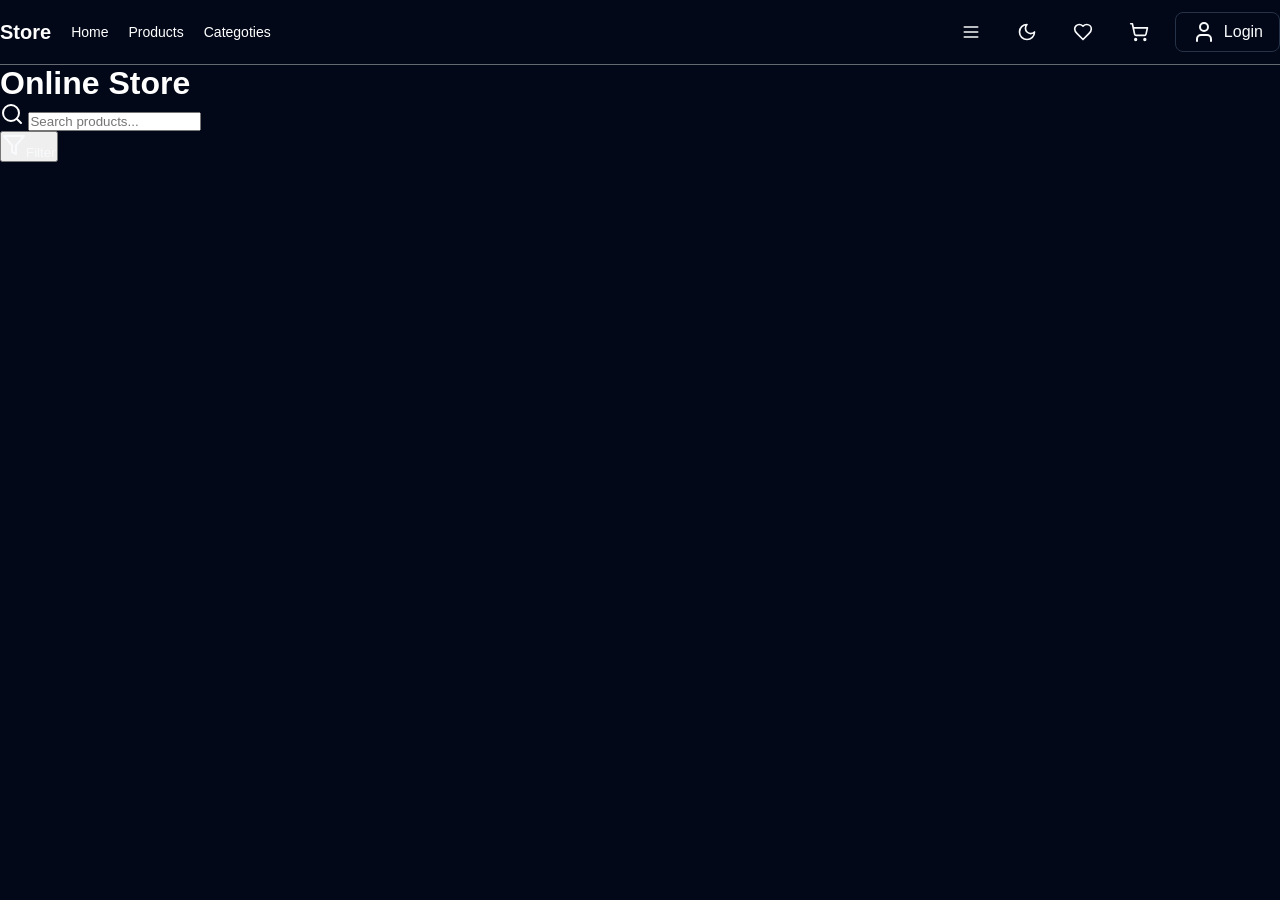
==== index.html @ 924916d7 "first commit" ====
<!DOCTYPE html>
<html lang="en">
<head>
    <meta charset="UTF-8">
    <meta name="viewport" content="width=device-width, initial-scale=1.0">
    <link rel="stylesheet" href="./css/main.css">
    <title>Eccomerce Store</title>
</head>
<body>
    <nav class="navbar container">
        <ul>
            <h2><a href="#">Store</a></h2>
            <li><a href="./html/home.html">Home</a></li>
            <li><a href="./html/products.html">Products</a></li>
            <li><a href="./html/categotys.html">Categoties</a></li>
        </ul>
        <div class="logoes">
            <button class="full_hidden inline-flex items-center justify-center gap-2 whitespace-nowrap rounded-md text-sm font-medium ring-offset-background transition-colors focus-visible:outline-none focus-visible:ring-2 focus-visible:ring-ring focus-visible:ring-offset-2 disabled:pointer-events-none disabled:opacity-50 [&amp;_svg]:pointer-events-none [&amp;_svg]:size-4 [&amp;_svg]:shrink-0 hover:bg-accent hover:text-accent-foreground h-10 w-10 md:hidden" type="button" aria-haspopup="dialog" aria-expanded="false" aria-controls="radix-«R3db»" data-state="closed"><svg xmlns="http://www.w3.org/2000/svg" width="24" height="24" viewBox="0 0 24 24" fill="none" stroke="currentColor" stroke-width="2" stroke-linecap="round" stroke-linejoin="round" class="lucide lucide-menu h-5 w-5"><line x1="4" x2="20" y1="12" y2="12"></line><line x1="4" x2="20" y1="6" y2="6"></line><line x1="4" x2="20" y1="18" y2="18"></line></svg></button>
            <button class=" visible dark inline-flex items-center justify-center gap-2 whitespace-nowrap rounded-md text-sm font-medium ring-offset-background transition-colors focus-visible:outline-none focus-visible:ring-2 focus-visible:ring-ring focus-visible:ring-offset-2 disabled:pointer-events-none disabled:opacity-50 [&amp;_svg]:pointer-events-none [&amp;_svg]:size-4 [&amp;_svg]:shrink-0 hover:bg-accent hover:text-accent-foreground h-10 w-10" type="button" id="radix-«r0»" aria-haspopup="menu" aria-expanded="false" data-state="closed"><svg xmlns="http://www.w3.org/2000/svg" width="24" height="24" viewBox="0 0 24 24" fill="none" stroke="currentColor" stroke-width="2" stroke-linecap="round" stroke-linejoin="round" class="lucide lucide-moon h-[1.2rem] w-[1.2rem]"><path d="M12 3a6 6 0 0 0 9 9 9 9 0 1 1-9-9Z"></path></svg><span class="sr-only"></span></button>
            <button class="  hidden light inline-flex items-center justify-center gap-2 whitespace-nowrap rounded-md text-sm font-medium ring-offset-background transition-colors focus-visible:outline-none focus-visible:ring-2 focus-visible:ring-ring focus-visible:ring-offset-2 disabled:pointer-events-none disabled:opacity-50 [&amp;_svg]:pointer-events-none [&amp;_svg]:size-4 [&amp;_svg]:shrink-0 hover:bg-accent hover:text-accent-foreground h-10 w-10" type="button" id="radix-«r0»" aria-haspopup="menu" aria-expanded="false" data-state="closed"><svg xmlns="http://www.w3.org/2000/svg" width="24" height="24" viewBox="0 0 24 24" fill="none" stroke="currentColor" stroke-width="2" stroke-linecap="round" stroke-linejoin="round" class="lucide lucide-sun h-[1.2rem] w-[1.2rem]"><circle cx="12" cy="12" r="4"></circle><path d="M12 2v2"></path><path d="M12 20v2"></path><path d="m4.93 4.93 1.41 1.41"></path><path d="m17.66 17.66 1.41 1.41"></path><path d="M2 12h2"></path><path d="M20 12h2"></path><path d="m6.34 17.66-1.41 1.41"></path><path d="m19.07 4.93-1.41 1.41"></path></svg></button>
            <button class="inline-flex items-center justify-center gap-2 whitespace-nowrap rounded-md text-sm font-medium ring-offset-background transition-colors focus-visible:outline-none focus-visible:ring-2 focus-visible:ring-ring focus-visible:ring-offset-2 disabled:pointer-events-none disabled:opacity-50 [&amp;_svg]:pointer-events-none [&amp;_svg]:size-4 [&amp;_svg]:shrink-0 hover:bg-accent hover:text-accent-foreground h-10 w-10 relative"><svg xmlns="http://www.w3.org/2000/svg" width="24" height="24" viewBox="0 0 24 24" fill="none" stroke="currentColor" stroke-width="2" stroke-linecap="round" stroke-linejoin="round" class="lucide lucide-heart h-5 w-5"><path d="M19 14c1.49-1.46 3-3.21 3-5.5A5.5 5.5 0 0 0 16.5 3c-1.76 0-3 .5-4.5 2-1.5-1.5-2.74-2-4.5-2A5.5 5.5 0 0 0 2 8.5c0 2.3 1.5 4.05 3 5.5l7 7Z"></path></svg></button>
            <button class="inline-flex items-center justify-center gap-2 whitespace-nowrap rounded-md text-sm font-medium ring-offset-background transition-colors focus-visible:outline-none focus-visible:ring-2 focus-visible:ring-ring focus-visible:ring-offset-2 disabled:pointer-events-none disabled:opacity-50 [&amp;_svg]:pointer-events-none [&amp;_svg]:size-4 [&amp;_svg]:shrink-0 hover:bg-accent hover:text-accent-foreground h-10 w-10 relative"><svg xmlns="http://www.w3.org/2000/svg" width="24" height="24" viewBox="0 0 24 24" fill="none" stroke="currentColor" stroke-width="2" stroke-linecap="round" stroke-linejoin="round" class="lucide lucide-shopping-cart h-5 w-5"><circle cx="8" cy="21" r="1"></circle><circle cx="19" cy="21" r="1"></circle><path d="M2.05 2.05h2l2.66 12.42a2 2 0 0 0 2 1.58h9.78a2 2 0 0 0 1.95-1.57l1.65-7.43H5.12"></path></svg></button>
            <a  class="inline-flex items-center justify-center gap-2 whitespace-nowrap text-sm font-medium ring-offset-background transition-colors focus-visible:outline-none focus-visible:ring-2 focus-visible:ring-ring focus-visible:ring-offset-2 disabled:pointer-events-none disabled:opacity-50 [&amp;_svg]:pointer-events-none [&amp;_svg]:size-4 [&amp;_svg]:shrink-0 border border-input bg-background hover:bg-accent hover:text-accent-foreground h-9 rounded-md px-3" href="./html/login_page.html"><svg xmlns="http://www.w3.org/2000/svg" width="24" height="24" viewBox="0 0 24 24" fill="none" stroke="currentColor" stroke-width="2" stroke-linecap="round" stroke-linejoin="round" class="lucide lucide-user h-4 w-4 mr-2"><path d="M19 21v-2a4 4 0 0 0-4-4H9a4 4 0 0 0-4 4v2"></path><circle cx="12" cy="7" r="4"></circle></svg>Login</a>
        </div>
    </nav>

    <div class="store container">
        <h1>Online Store</h1>
        <div class="search">
            <div class="search_input">
                <svg xmlns="http://www.w3.org/2000/svg" width="24" height="24" viewBox="0 0 24 24" fill="none" stroke="currentColor" stroke-width="2" stroke-linecap="round" stroke-linejoin="round" class="lucide lucide-search absolute left-2.5 top-2.5 h-4 w-4 text-muted-foreground"><circle cx="11" cy="11" r="8"></circle><path d="m21 21-4.3-4.3"></path></svg>
                <input type="search" placeholder="Search products...">
            </div>
            <div class="filter"><button class="inline-flex items-center justify-center gap-2 whitespace-nowrap rounded-md text-sm font-medium ring-offset-background transition-colors focus-visible:outline-none focus-visible:ring-2 focus-visible:ring-ring focus-visible:ring-offset-2 disabled:pointer-events-none disabled:opacity-50 [&amp;_svg]:pointer-events-none [&amp;_svg]:size-4 [&amp;_svg]:shrink-0 border border-input bg-background hover:bg-accent hover:text-accent-foreground h-10 px-4 py-2" type="button" aria-haspopup="dialog" aria-expanded="false" aria-controls="radix-«r2o»" data-state="closed"><svg xmlns="http://www.w3.org/2000/svg" width="24" height="24" viewBox="0 0 24 24" fill="none" stroke="currentColor" stroke-width="2" stroke-linecap="round" stroke-linejoin="round" class="lucide lucide-filter h-4 w-4 mr-2"><polygon points="22 3 2 3 10 12.46 10 19 14 21 14 12.46 22 3"></polygon></svg>Filter</button></div>
        </div>
    </div>
    
    <script type="module" src="js/script.js"></script>
</body>
</html>
---- css/main.css ----
a {
  color: white;
  text-decoration: none;
  font-weight: 500;
  font-size: 16px;
}

li {
  list-style: none;
  font-weight: 500;
  font-size: 16px;
}

* {
  font-family: "Ubuntu", sans-serif;
  margin: 0;
  padding: 0;
  box-sizing: border-box;
}

.container {
  max-width: 1500px;
  margin: 0 auto;
}

body {
  background-color: #020817;
  color: white;
  @import url("https://fonts.googleapis.com/css2?family=Inter:ital,opsz,wght@0,14..32,100..900;1,14..32,100..900&display=swap");
  font-family: "Inter", sans-serif;
}
body nav {
  display: flex;
  position: sticky;
  top: 0;
  z-index: 2;
  justify-content: space-between;
  align-items: center;
  border-bottom: 1px solid rgba(229, 231, 235, 0.431372549);
}
body nav ul {
  display: flex;
  align-items: center;
  gap: 20px;
  margin: 10px 0;
}
body nav ul h2 {
  margin: 0px;
}
body nav ul h2 a {
  font-weight: 700;
  font-size: 1.25rem;
  line-height: 2.75rem;
}
body nav ul li a {
  font-size: 0.875rem;
}
body nav .logoes {
  display: flex;
  align-items: center;
  gap: 16px;
}
body nav .logoes .hidden {
  display: none;
}
body nav .logoes button {
  width: 40px;
  height: 40px;
  display: flex;
  align-items: center;
  justify-content: center;
  background: transparent;
  color: #f8fafc;
  border: 1px solid transparent;
  border-radius: 8px;
  cursor: pointer;
  transition: background-color 0.2s ease;
}
body nav .logoes button:hover {
  background-color: #1e293b;
}
body nav .logoes button svg {
  width: 20px;
  height: 20px;
  stroke: currentColor;
}
body nav .logoes a {
  height: 40px;
  display: flex;
  align-items: center;
  gap: 8px;
  padding: 0 16px;
  color: #f8fafc;
  background: transparent;
  border: 1px solid #253247;
  border-radius: 8px;
  text-decoration: none;
}
body nav .logoes a:hover {
  background-color: #1e293b;
}

/*# sourceMappingURL=main.css.map */
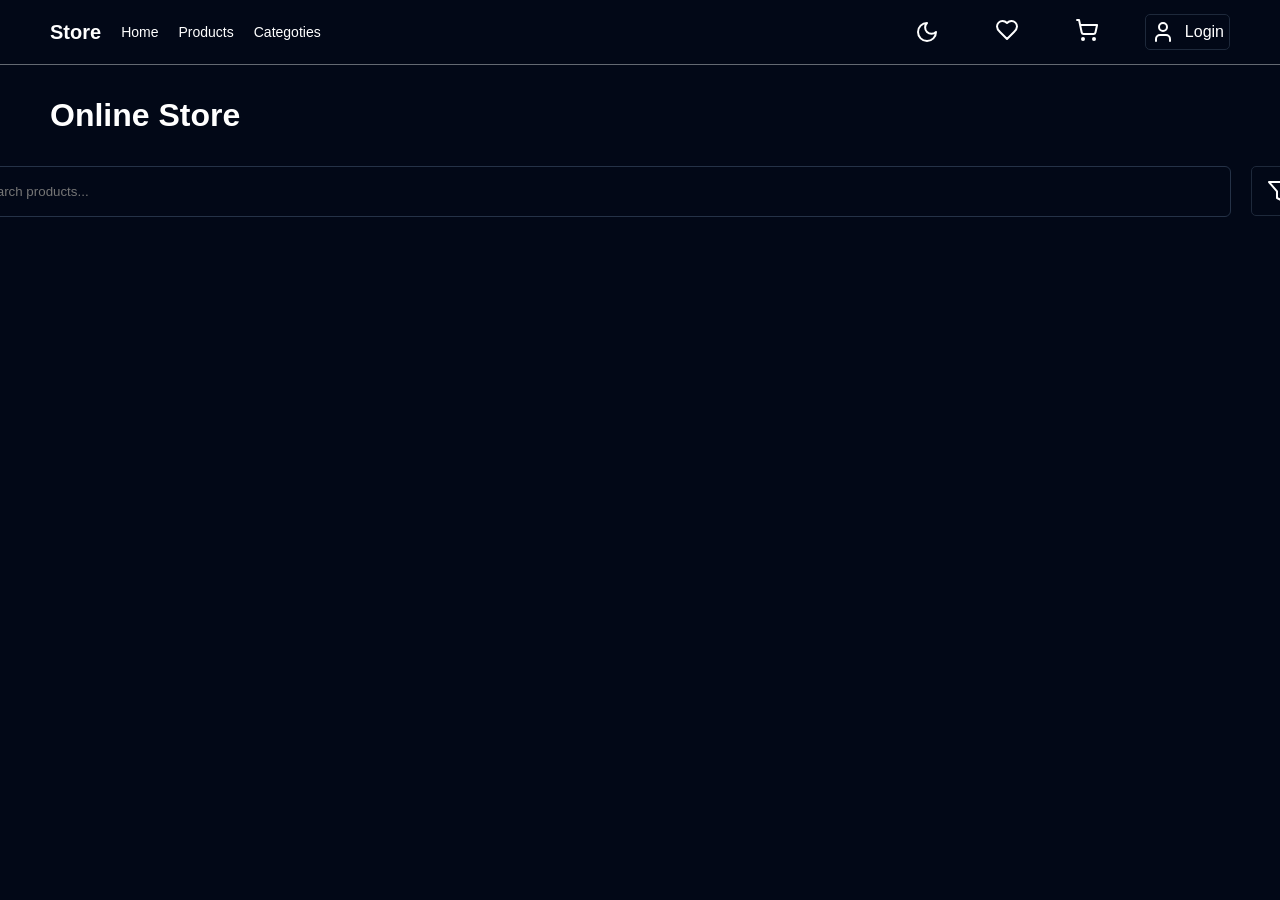
==== commit e999b9d4: "I finished navbar" ====
--- a/index.html
+++ b/index.html
@@ -1,26 +1,82 @@
 <!DOCTYPE html>
 <html lang="en">
+
 <head>
     <meta charset="UTF-8">
     <meta name="viewport" content="width=device-width, initial-scale=1.0">
     <link rel="stylesheet" href="./css/main.css">
     <title>Eccomerce Store</title>
 </head>
+
 <body>
-    <nav class="navbar container">
-        <ul>
-            <h2><a href="#">Store</a></h2>
-            <li><a href="./html/home.html">Home</a></li>
-            <li><a href="./html/products.html">Products</a></li>
-            <li><a href="./html/categotys.html">Categoties</a></li>
-        </ul>
-        <div class="logoes">
-            <button class="full_hidden inline-flex items-center justify-center gap-2 whitespace-nowrap rounded-md text-sm font-medium ring-offset-background transition-colors focus-visible:outline-none focus-visible:ring-2 focus-visible:ring-ring focus-visible:ring-offset-2 disabled:pointer-events-none disabled:opacity-50 [&amp;_svg]:pointer-events-none [&amp;_svg]:size-4 [&amp;_svg]:shrink-0 hover:bg-accent hover:text-accent-foreground h-10 w-10 md:hidden" type="button" aria-haspopup="dialog" aria-expanded="false" aria-controls="radix-«R3db»" data-state="closed"><svg xmlns="http://www.w3.org/2000/svg" width="24" height="24" viewBox="0 0 24 24" fill="none" stroke="currentColor" stroke-width="2" stroke-linecap="round" stroke-linejoin="round" class="lucide lucide-menu h-5 w-5"><line x1="4" x2="20" y1="12" y2="12"></line><line x1="4" x2="20" y1="6" y2="6"></line><line x1="4" x2="20" y1="18" y2="18"></line></svg></button>
-            <button class=" visible dark inline-flex items-center justify-center gap-2 whitespace-nowrap rounded-md text-sm font-medium ring-offset-background transition-colors focus-visible:outline-none focus-visible:ring-2 focus-visible:ring-ring focus-visible:ring-offset-2 disabled:pointer-events-none disabled:opacity-50 [&amp;_svg]:pointer-events-none [&amp;_svg]:size-4 [&amp;_svg]:shrink-0 hover:bg-accent hover:text-accent-foreground h-10 w-10" type="button" id="radix-«r0»" aria-haspopup="menu" aria-expanded="false" data-state="closed"><svg xmlns="http://www.w3.org/2000/svg" width="24" height="24" viewBox="0 0 24 24" fill="none" stroke="currentColor" stroke-width="2" stroke-linecap="round" stroke-linejoin="round" class="lucide lucide-moon h-[1.2rem] w-[1.2rem]"><path d="M12 3a6 6 0 0 0 9 9 9 9 0 1 1-9-9Z"></path></svg><span class="sr-only"></span></button>
-            <button class="  hidden light inline-flex items-center justify-center gap-2 whitespace-nowrap rounded-md text-sm font-medium ring-offset-background transition-colors focus-visible:outline-none focus-visible:ring-2 focus-visible:ring-ring focus-visible:ring-offset-2 disabled:pointer-events-none disabled:opacity-50 [&amp;_svg]:pointer-events-none [&amp;_svg]:size-4 [&amp;_svg]:shrink-0 hover:bg-accent hover:text-accent-foreground h-10 w-10" type="button" id="radix-«r0»" aria-haspopup="menu" aria-expanded="false" data-state="closed"><svg xmlns="http://www.w3.org/2000/svg" width="24" height="24" viewBox="0 0 24 24" fill="none" stroke="currentColor" stroke-width="2" stroke-linecap="round" stroke-linejoin="round" class="lucide lucide-sun h-[1.2rem] w-[1.2rem]"><circle cx="12" cy="12" r="4"></circle><path d="M12 2v2"></path><path d="M12 20v2"></path><path d="m4.93 4.93 1.41 1.41"></path><path d="m17.66 17.66 1.41 1.41"></path><path d="M2 12h2"></path><path d="M20 12h2"></path><path d="m6.34 17.66-1.41 1.41"></path><path d="m19.07 4.93-1.41 1.41"></path></svg></button>
-            <button class="inline-flex items-center justify-center gap-2 whitespace-nowrap rounded-md text-sm font-medium ring-offset-background transition-colors focus-visible:outline-none focus-visible:ring-2 focus-visible:ring-ring focus-visible:ring-offset-2 disabled:pointer-events-none disabled:opacity-50 [&amp;_svg]:pointer-events-none [&amp;_svg]:size-4 [&amp;_svg]:shrink-0 hover:bg-accent hover:text-accent-foreground h-10 w-10 relative"><svg xmlns="http://www.w3.org/2000/svg" width="24" height="24" viewBox="0 0 24 24" fill="none" stroke="currentColor" stroke-width="2" stroke-linecap="round" stroke-linejoin="round" class="lucide lucide-heart h-5 w-5"><path d="M19 14c1.49-1.46 3-3.21 3-5.5A5.5 5.5 0 0 0 16.5 3c-1.76 0-3 .5-4.5 2-1.5-1.5-2.74-2-4.5-2A5.5 5.5 0 0 0 2 8.5c0 2.3 1.5 4.05 3 5.5l7 7Z"></path></svg></button>
-            <button class="inline-flex items-center justify-center gap-2 whitespace-nowrap rounded-md text-sm font-medium ring-offset-background transition-colors focus-visible:outline-none focus-visible:ring-2 focus-visible:ring-ring focus-visible:ring-offset-2 disabled:pointer-events-none disabled:opacity-50 [&amp;_svg]:pointer-events-none [&amp;_svg]:size-4 [&amp;_svg]:shrink-0 hover:bg-accent hover:text-accent-foreground h-10 w-10 relative"><svg xmlns="http://www.w3.org/2000/svg" width="24" height="24" viewBox="0 0 24 24" fill="none" stroke="currentColor" stroke-width="2" stroke-linecap="round" stroke-linejoin="round" class="lucide lucide-shopping-cart h-5 w-5"><circle cx="8" cy="21" r="1"></circle><circle cx="19" cy="21" r="1"></circle><path d="M2.05 2.05h2l2.66 12.42a2 2 0 0 0 2 1.58h9.78a2 2 0 0 0 1.95-1.57l1.65-7.43H5.12"></path></svg></button>
-            <a  class="inline-flex items-center justify-center gap-2 whitespace-nowrap text-sm font-medium ring-offset-background transition-colors focus-visible:outline-none focus-visible:ring-2 focus-visible:ring-ring focus-visible:ring-offset-2 disabled:pointer-events-none disabled:opacity-50 [&amp;_svg]:pointer-events-none [&amp;_svg]:size-4 [&amp;_svg]:shrink-0 border border-input bg-background hover:bg-accent hover:text-accent-foreground h-9 rounded-md px-3" href="./html/login_page.html"><svg xmlns="http://www.w3.org/2000/svg" width="24" height="24" viewBox="0 0 24 24" fill="none" stroke="currentColor" stroke-width="2" stroke-linecap="round" stroke-linejoin="round" class="lucide lucide-user h-4 w-4 mr-2"><path d="M19 21v-2a4 4 0 0 0-4-4H9a4 4 0 0 0-4 4v2"></path><circle cx="12" cy="7" r="4"></circle></svg>Login</a>
+    <nav class="navbar ">
+        <div class="container">
+            <ul>
+                <h2><a href="#">Store</a></h2>
+                <li><a href="./html/home.html">Home</a></li>
+                <li><a href="./html/products.html">Products</a></li>
+                <li><a href="./html/categotys.html">Categoties</a></li>
+            </ul>
+            <div class="logoes">    
+                <div class="menu background">
+                    <svg xmlns="http://www.w3.org/2000/svg" width="24" height="24" viewBox="0 0 24 24" fill="none"
+                    stroke="currentColor" stroke-width="2" stroke-linecap="round" stroke-linejoin="round"
+                    class="same  full_hidden lucide lucide-menu h-5 w-5">
+                    <line x1="4" x2="20" y1="12" y2="12"></line>
+                    <line x1="4" x2="20" y1="6" y2="6"></line>
+                    <line x1="4" x2="20" y1="18" y2="18"></line>
+                </svg>
+                </div>
+                <div class="moon visible background">
+                    <svg xmlns="http://www.w3.org/2000/svg" width="24" height="24" viewBox="0 0 24 24" fill="none"
+                    stroke="currentColor" stroke-width="2" stroke-linecap="round" stroke-linejoin="round"
+                    class="same visible dark lucide lucide-moon h-[1.2rem] w-[1.2rem]">
+                    <path d="M12 3a6 6 0 0 0 9 9 9 9 0 1 1-9-9Z"></path>
+                </svg>
+                </div>
+                <div class="heart light  background">
+                    <svg xmlns="http://www.w3.org/2000/svg" width="24" height="24" viewBox="0 0 24 24" fill="none"
+                    stroke="currentColor" stroke-width="2" stroke-linecap="round" stroke-linejoin="round"
+                    class="same   lucide lucide-sun h-[1.2rem] w-[1.2rem]">
+                    <circle cx="12" cy="12" r="4"></circle>
+                    <path d="M12 2v2"></path>
+                    <path d="M12 20v2"></path>
+                    <path d="m4.93 4.93 1.41 1.41"></path>
+                    <path d="m17.66 17.66 1.41 1.41"></path>
+                    <path d="M2 12h2"></path>
+                    <path d="M20 12h2"></path>
+                    <path d="m6.34 17.66-1.41 1.41"></path>
+                    <path d="m19.07 4.93-1.41 1.41"></path>
+                </svg>
+                </div>
+               <div class="cart background"> 
+                    <svg xmlns="http://www.w3.org/2000/svg" width="24" height="24" viewBox="0 0 24 24" fill="none"
+                    stroke="currentColor" stroke-width="2" stroke-linecap="round" stroke-linejoin="round"
+                    class="same lucide lucide-heart h-5 w-5">
+                    <path
+                        d="M19 14c1.49-1.46 3-3.21 3-5.5A5.5 5.5 0 0 0 16.5 3c-1.76 0-3 .5-4.5 2-1.5-1.5-2.74-2-4.5-2A5.5 5.5 0 0 0 2 8.5c0 2.3 1.5 4.05 3 5.5l7 7Z">
+                    </path>
+                </svg>
+                </div> 
+               <div class="banch background">
+                 <svg xmlns="http://www.w3.org/2000/svg" width="24" height="24" viewBox="0 0 24 24" fill="none"
+                    stroke="currentColor" stroke-width="2" stroke-linecap="round" stroke-linejoin="round"
+                    class="same lucide lucide-shopping-cart h-5 w-5">
+                    <circle cx="8" cy="21" r="1"></circle>
+                    <circle cx="19" cy="21" r="1"></circle>
+                    <path d="M2.05 2.05h2l2.66 12.42a2 2 0 0 0 2 1.58h9.78a2 2 0 0 0 1.95-1.57l1.65-7.43H5.12"></path>
+                </svg>
+               </div>
+                <div class="login background ">
+                    <svg xmlns="http://www.w3.org/2000/svg" width="24" height="24" viewBox="0 0 24 24" fill="none"
+                        stroke="currentColor" stroke-width="2" stroke-linecap="round" stroke-linejoin="round"
+                        class="lucide lucide-user h-4 w-4 mr-2">
+                        <path d="M19 21v-2a4 4 0 0 0-4-4H9a4 4 0 0 0-4 4v2"></path>
+                        <circle cx="12" cy="7" r="4"></circle>
+                    </svg>
+                    <span>Login</span>
+                </div>
+            </div>
         </div>
     </nav>
 
@@ -28,13 +84,26 @@
         <h1>Online Store</h1>
         <div class="search">
             <div class="search_input">
-                <svg xmlns="http://www.w3.org/2000/svg" width="24" height="24" viewBox="0 0 24 24" fill="none" stroke="currentColor" stroke-width="2" stroke-linecap="round" stroke-linejoin="round" class="lucide lucide-search absolute left-2.5 top-2.5 h-4 w-4 text-muted-foreground"><circle cx="11" cy="11" r="8"></circle><path d="m21 21-4.3-4.3"></path></svg>
+                <svg xmlns="http://www.w3.org/2000/svg" width="24" height="24" viewBox="0 0 24 24" fill="none"
+                    stroke="currentColor" stroke-width="2" stroke-linecap="round" stroke-linejoin="round"
+                    class="lucide lucide-search absolute left-2.5 top-2.5 h-4 w-4 text-muted-foreground">
+                    <circle cx="11" cy="11" r="8"></circle>
+                    <path d="m21 21-4.3-4.3"></path>
+                </svg>
                 <input type="search" placeholder="Search products...">
             </div>
-            <div class="filter"><button class="inline-flex items-center justify-center gap-2 whitespace-nowrap rounded-md text-sm font-medium ring-offset-background transition-colors focus-visible:outline-none focus-visible:ring-2 focus-visible:ring-ring focus-visible:ring-offset-2 disabled:pointer-events-none disabled:opacity-50 [&amp;_svg]:pointer-events-none [&amp;_svg]:size-4 [&amp;_svg]:shrink-0 border border-input bg-background hover:bg-accent hover:text-accent-foreground h-10 px-4 py-2" type="button" aria-haspopup="dialog" aria-expanded="false" aria-controls="radix-«r2o»" data-state="closed"><svg xmlns="http://www.w3.org/2000/svg" width="24" height="24" viewBox="0 0 24 24" fill="none" stroke="currentColor" stroke-width="2" stroke-linecap="round" stroke-linejoin="round" class="lucide lucide-filter h-4 w-4 mr-2"><polygon points="22 3 2 3 10 12.46 10 19 14 21 14 12.46 22 3"></polygon></svg>Filter</button></div>
+            <div class="filter">
+                <button ><svg xmlns="http://www.w3.org/2000/svg" width="24" height="24"
+                        viewBox="0 0 24 24" fill="none" stroke="currentColor" stroke-width="2" stroke-linecap="round"
+                        stroke-linejoin="round" class="lucide lucide-filter h-4 w-4 mr-2">
+                        <polygon points="22 3 2 3 10 12.46 10 19 14 21 14 12.46 22 3"></polygon>
+                    </svg>Filter
+                </button>
+            </div>
         </div>
     </div>
-    
+
     <script type="module" src="js/script.js"></script>
 </body>
+
 </html>
--- a/css/main.css
+++ b/css/main.css
@@ -3,6 +3,10 @@
   text-decoration: none;
   font-weight: 500;
   font-size: 16px;
+}
+
+button {
+  cursor: pointer;
 }
 
 li {
@@ -30,40 +34,85 @@
   font-family: "Inter", sans-serif;
 }
 body nav {
+  border-bottom: 1px solid rgba(229, 231, 235, 0.431372549);
+}
+body nav .container {
   display: flex;
   position: sticky;
   top: 0;
   z-index: 2;
   justify-content: space-between;
   align-items: center;
-  border-bottom: 1px solid rgba(229, 231, 235, 0.431372549);
+  padding: 0 50px;
 }
-body nav ul {
+@media (max-width: 800px) {
+  body nav .container ul,
+  body nav .container .logoes {
+    padding: 0 10px;
+  }
+  body nav .container ul li,
+  body nav .container ul .same,
+  body nav .container .logoes li,
+  body nav .container .logoes .same {
+    display: none;
+  }
+  body nav .container ul .full_hidden,
+  body nav .container .logoes .full_hidden {
+    display: block;
+  }
+}
+body nav .container ul {
   display: flex;
   align-items: center;
   gap: 20px;
   margin: 10px 0;
 }
-body nav ul h2 {
+body nav .container ul h2 {
   margin: 0px;
 }
-body nav ul h2 a {
+body nav .container ul h2 a {
   font-weight: 700;
   font-size: 1.25rem;
   line-height: 2.75rem;
 }
-body nav ul li a {
+body nav .container ul li a {
   font-size: 0.875rem;
 }
-body nav .logoes {
+body nav .container ul li a:hover {
+  text-decoration: solid;
+}
+body nav .container .logoes {
   display: flex;
   align-items: center;
-  gap: 16px;
+  gap: 36px;
 }
-body nav .logoes .hidden {
+body nav .container .logoes .menu {
   display: none;
 }
-body nav .logoes button {
+body nav .container .logoes div {
+  cursor: pointer;
+  padding: 10px;
+  border-radius: 5px;
+}
+body nav .container .logoes svg,
+body nav .container .logoes .login {
+  cursor: pointer;
+}
+body nav .container .logoes .moon:hover, body nav .container .logoes .heart:hover, body nav .container .logoes .cart:hover, body nav .container .logoes .banch:hover, body nav .container .logoes .login:hover {
+  background-color: #1e293b;
+}
+body nav .container .logoes .login {
+  display: flex;
+  align-items: center;
+  gap: 10px;
+  border: 1px solid #1E293B;
+  border-radius: 5px;
+  padding: 5px;
+}
+body nav .container .logoes .login:hover {
+  background-color: #1E293B;
+}
+body nav .container .logoes button {
   width: 40px;
   height: 40px;
   display: flex;
@@ -76,15 +125,18 @@
   cursor: pointer;
   transition: background-color 0.2s ease;
 }
-body nav .logoes button:hover {
-  background-color: #1e293b;
+body nav .container .logoes button:hover {
+  text-decoration: solid;
 }
-body nav .logoes button svg {
+body nav .container .logoes button svg {
   width: 20px;
   height: 20px;
   stroke: currentColor;
 }
-body nav .logoes a {
+body nav .container .logoes button svg:hover {
+  border-bottom: 10px solid white;
+}
+body nav .container .logoes a {
   height: 40px;
   display: flex;
   align-items: center;
@@ -96,7 +148,48 @@
   border-radius: 8px;
   text-decoration: none;
 }
-body nav .logoes a:hover {
+body .store {
+  padding: 2rem 0;
+}
+body .store h1 {
+  padding: 0 50px;
+  font-size: 2rem;
+  margin-bottom: 32px;
+}
+body .store .search {
+  display: flex;
+  justify-content: center;
+  gap: 20px;
+}
+body .store .search .search_input {
+  display: flex;
+  align-items: center;
+  border-radius: 6px;
+  border: 1px solid #253247;
+  padding: 7px 12px;
+}
+body .store .search .search_input input {
+  width: 1250px;
+  padding: 10px 12px;
+  border: none;
+  outline: none;
+  display: flex;
+  background-color: transparent;
+  color: white;
+}
+body .store .search .filter button {
+  padding: 12px 15px;
+  border: 1px solid #1e293b;
+  border-radius: 5px;
+  background-color: transparent;
+  color: white;
+  display: flex;
+  align-items: center;
+  gap: 10px;
+  font-weight: 500;
+  font-size: 14px;
+}
+body .store .search .filter button:hover {
   background-color: #1e293b;
 }
 
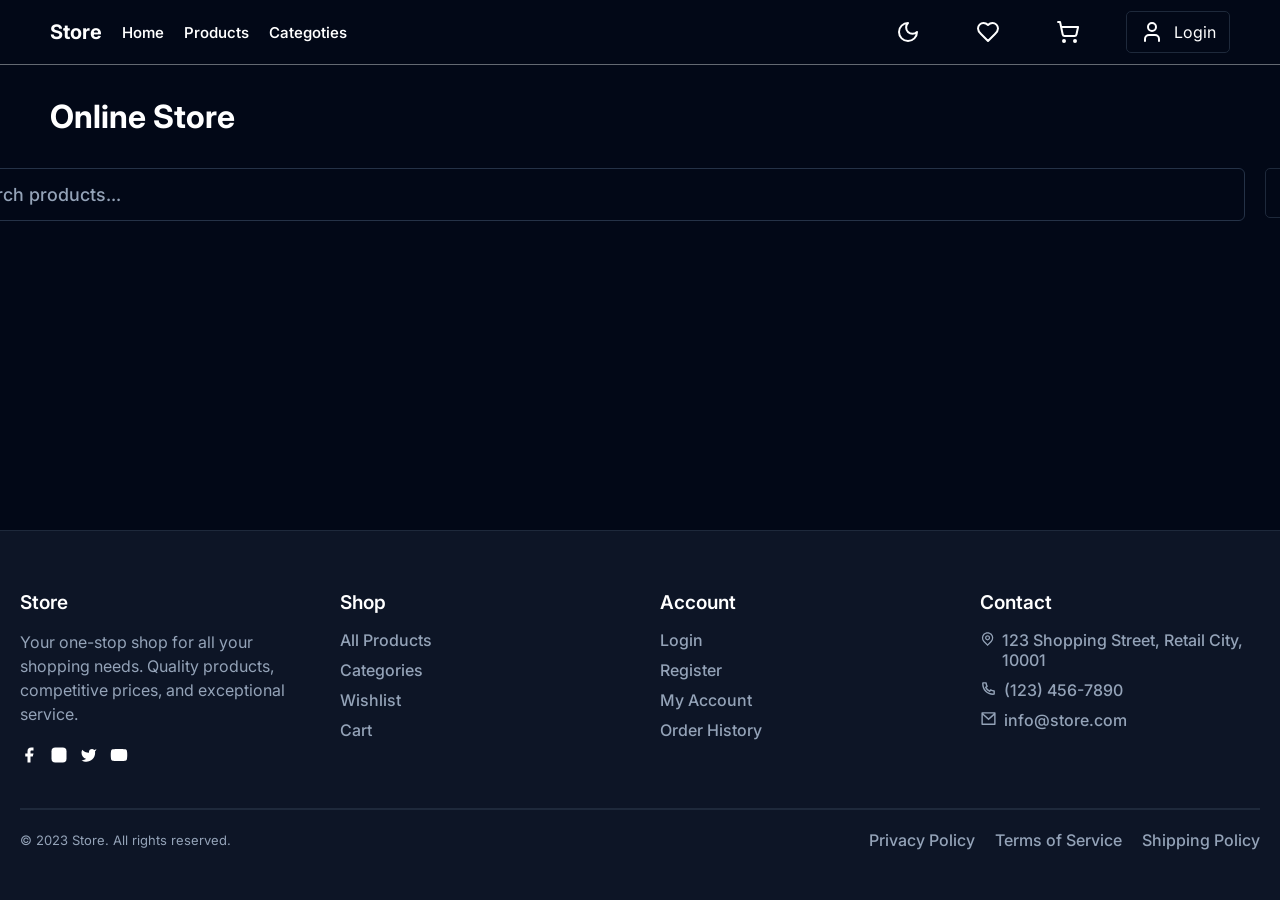
==== commit 970a36db: "I finished hard and bascket" ====
--- a/index.html
+++ b/index.html
@@ -5,36 +5,20 @@
     <meta charset="UTF-8">
     <meta name="viewport" content="width=device-width, initial-scale=1.0">
     <link rel="stylesheet" href="./css/main.css">
-    <title>Eccomerce Store</title>
+    <title>Eccomerce Store in</title>
 </head>
 
 <body>
-    <nav class="navbar ">
+    <nav class="navbar">
         <div class="container">
             <ul>
-                <h2><a href="#">Store</a></h2>
-                <li><a href="./html/home.html">Home</a></li>
-                <li><a href="./html/products.html">Products</a></li>
-                <li><a href="./html/categotys.html">Categoties</a></li>
+                <h2><a href="../index.html">Store</a></h2>
+                <li><a href="./home.html">Home</a></li>
+                <li><a href="./products.html">Products</a></li>
+                <li><a href="./categotys.html">Categoties</a></li>
             </ul>
-            <div class="logoes">    
-                <div class="menu background">
-                    <svg xmlns="http://www.w3.org/2000/svg" width="24" height="24" viewBox="0 0 24 24" fill="none"
-                    stroke="currentColor" stroke-width="2" stroke-linecap="round" stroke-linejoin="round"
-                    class="same  full_hidden lucide lucide-menu h-5 w-5">
-                    <line x1="4" x2="20" y1="12" y2="12"></line>
-                    <line x1="4" x2="20" y1="6" y2="6"></line>
-                    <line x1="4" x2="20" y1="18" y2="18"></line>
-                </svg>
-                </div>
-                <div class="moon visible background">
-                    <svg xmlns="http://www.w3.org/2000/svg" width="24" height="24" viewBox="0 0 24 24" fill="none"
-                    stroke="currentColor" stroke-width="2" stroke-linecap="round" stroke-linejoin="round"
-                    class="same visible dark lucide lucide-moon h-[1.2rem] w-[1.2rem]">
-                    <path d="M12 3a6 6 0 0 0 9 9 9 9 0 1 1-9-9Z"></path>
-                </svg>
-                </div>
-                <div class="heart light  background">
+            <div class="logoes">  
+                <div class="light  background"> 
                     <svg xmlns="http://www.w3.org/2000/svg" width="24" height="24" viewBox="0 0 24 24" fill="none"
                     stroke="currentColor" stroke-width="2" stroke-linecap="round" stroke-linejoin="round"
                     class="same   lucide lucide-sun h-[1.2rem] w-[1.2rem]">
@@ -48,24 +32,42 @@
                     <path d="m6.34 17.66-1.41 1.41"></path>
                     <path d="m19.07 4.93-1.41 1.41"></path>
                 </svg>
+                </div> 
+                <div class="menu  background">
+                    <svg xmlns="http://www.w3.org/2000/svg" width="24" height="24" viewBox="0 0 24 24" fill="none"
+                    stroke="currentColor" stroke-width="2" stroke-linecap="round" stroke-linejoin="round"
+                    class="same  full_hidden lucide lucide-menu h-5 w-5">
+                    <line x1="4" x2="20" y1="12" y2="12"></line>
+                    <line x1="4" x2="20" y1="6" y2="6"></line>
+                    <line x1="4" x2="20" y1="18" y2="18"></line>
+                </svg>
+                </div> 
+                <div class="moon dark visible background">
+                    <svg xmlns="http://www.w3.org/2000/svg" width="24" height="24" viewBox="0 0 24 24" fill="none"
+                    stroke="currentColor" stroke-width="2" stroke-linecap="round" stroke-linejoin="round"
+                    class="same visible dark lucide lucide-moon h-[1.2rem] w-[1.2rem]">
+                    <path d="M12 3a6 6 0 0 0 9 9 9 9 0 1 1-9-9Z"></path>
+                </svg>
                 </div>
-               <div class="cart background"> 
-                    <svg xmlns="http://www.w3.org/2000/svg" width="24" height="24" viewBox="0 0 24 24" fill="none"
+               <div class="heart  background"> 
+                    <a href="./html/favorites.html"><svg xmlns="http://www.w3.org/2000/svg" width="24" height="24" viewBox="0 0 24 24" fill="none"
                     stroke="currentColor" stroke-width="2" stroke-linecap="round" stroke-linejoin="round"
                     class="same lucide lucide-heart h-5 w-5">
                     <path
                         d="M19 14c1.49-1.46 3-3.21 3-5.5A5.5 5.5 0 0 0 16.5 3c-1.76 0-3 .5-4.5 2-1.5-1.5-2.74-2-4.5-2A5.5 5.5 0 0 0 2 8.5c0 2.3 1.5 4.05 3 5.5l7 7Z">
                     </path>
-                </svg>
+                </svg></a>
                 </div> 
                <div class="banch background">
-                 <svg xmlns="http://www.w3.org/2000/svg" width="24" height="24" viewBox="0 0 24 24" fill="none"
+                 <a href="../html/bascket.html">
+                    <svg xmlns="http://www.w3.org/2000/svg" width="24" height="24" viewBox="0 0 24 24" fill="none"
                     stroke="currentColor" stroke-width="2" stroke-linecap="round" stroke-linejoin="round"
                     class="same lucide lucide-shopping-cart h-5 w-5">
                     <circle cx="8" cy="21" r="1"></circle>
                     <circle cx="19" cy="21" r="1"></circle>
                     <path d="M2.05 2.05h2l2.66 12.42a2 2 0 0 0 2 1.58h9.78a2 2 0 0 0 1.95-1.57l1.65-7.43H5.12"></path>
                 </svg>
+                 </a>
                </div>
                 <div class="login background ">
                     <svg xmlns="http://www.w3.org/2000/svg" width="24" height="24" viewBox="0 0 24 24" fill="none"
@@ -103,7 +105,65 @@
         </div>
     </div>
 
-    <script type="module" src="js/script.js"></script>
+    <footer class="site-footer">
+    <div class="footer-container">
+        <!-- Колонка 1: О магазине -->
+        <div class="footer-col">
+            <h3>Store</h3>
+            <p>Your one-stop shop for all your shopping needs. Quality products, competitive prices, and exceptional service.</p>
+            <div class="footer-socials">
+                <a href="#"><svg width="18" height="18" fill="currentColor" viewBox="0 0 24 24"><path d="M18 2h-3a5 5 0 0 0-5 5v3H7v4h3v8h4v-8h3l1-4h-4V7a1 1 0 0 1 1-1h3z"></path></svg></a>
+                <a href="#"><svg width="18" height="18" fill="currentColor" viewBox="0 0 24 24"><rect width="20" height="20" x="2" y="2" rx="5" ry="5"></rect><path d="M16 11.37A4 4 0 1 1 12.63 8 4 4 0 0 1 16 11.37z"></path><line x1="17.5" x2="17.51" y1="6.5" y2="6.5"></line></svg></a>
+                <a href="#"><svg width="18" height="18" fill="currentColor" viewBox="0 0 24 24"><path d="M22 4s-.7 2.1-2 3.4c1.6 10-9.4 17.3-18 11.6 2.2.1 4.4-.6 6-2C3 15.5.5 9.6 3 5c2.2 2.6 5.6 4.1 9 4-.9-4.2 4-6.6 7-3.8 1.1 0 3-1.2 3-1.2z"></path></svg></a>
+                <a href="#"><svg width="18" height="18" fill="currentColor" viewBox="0 0 24 24"><path d="M22.54 6.42a2.78 2.78 0 0 0-1.95-1.96C18.88 4 12 4 12 4s-6.88 0-8.59.46a2.78 2.78 0 0 0-1.95 1.96A29 29 0 0 0 1 12a29 29 0 0 0 .46 5.58 2.78 2.78 0 0 0 1.95 1.96C5.12 20 12 20 12 20s6.88 0 8.59-.46a2.78 2.78 0 0 0 1.95-1.96A29 29 0 0 0 23 12a29 29 0 0 0-.46-5.58z"></path><polygon points="9.75 15.02 15.5 12 9.75 8.98 9.75 15.02"></polygon></svg></a>
+            </div>
+        </div>
+
+        <!-- Колонка 2: Магазин / Навигация -->
+        <div class="footer-col">
+            <h3>Shop</h3>
+            <ul class="footer_list">
+                <li><a href="#">All Products</a></li>
+                <li><a href="#">Categories</a></li>
+                <li><a href="#">Wishlist</a></li>
+                <li><a href="#">Cart</a></li>
+            </ul>
+        </div>
+
+        <!-- Колонка 3: Аккаунт -->
+        <div class="footer-col">
+            <h3>Account</h3>
+            <ul>
+                <li><a href="#">Login</a></li>
+                <li><a href="#">Register</a></li>
+                <li><a href="#">My Account</a></li>
+                <li><a href="#">Order History</a></li>
+            </ul>
+        </div>
+
+        <!-- Колонка 4: Контакты -->
+        <div class="footer-col">
+            <h3>Contact</h3>
+            <ul class="footer-contact-list">
+                <li><svg xmlns="http://www.w3.org/2000/svg" viewBox="0 0 24 24" fill="currentColor"><path d="M12 20.8995L16.9497 15.9497C19.6834 13.2161 19.6834 8.78392 16.9497 6.05025C14.2161 3.31658 9.78392 3.31658 7.05025 6.05025C4.31658 8.78392 4.31658 13.2161 7.05025 15.9497L12 20.8995ZM12 23.7279L5.63604 17.364C2.12132 13.8492 2.12132 8.15076 5.63604 4.63604C9.15076 1.12132 14.8492 1.12132 18.364 4.63604C21.8787 8.15076 21.8787 13.8492 18.364 17.364L12 23.7279ZM12 13C13.1046 13 14 12.1046 14 11C14 9.89543 13.1046 9 12 9C10.8954 9 10 9.89543 10 11C10 12.1046 10.8954 13 12 13ZM12 15C9.79086 15 8 13.2091 8 11C8 8.79086 9.79086 7 12 7C14.2091 7 16 8.79086 16 11C16 13.2091 14.2091 15 12 15Z"></path></svg> 123 Shopping Street, Retail City, 10001</li>
+                <li><svg xmlns="http://www.w3.org/2000/svg" viewBox="0 0 24 24" fill="currentColor"><path d="M9.36556 10.6821C10.302 12.3288 11.6712 13.698 13.3179 14.6344L14.2024 13.3961C14.4965 12.9845 15.0516 12.8573 15.4956 13.0998C16.9024 13.8683 18.4571 14.3353 20.0789 14.4637C20.599 14.5049 21 14.9389 21 15.4606V19.9234C21 20.4361 20.6122 20.8657 20.1022 20.9181C19.5723 20.9726 19.0377 21 18.5 21C9.93959 21 3 14.0604 3 5.5C3 4.96227 3.02742 4.42771 3.08189 3.89776C3.1343 3.38775 3.56394 3 4.07665 3H8.53942C9.0611 3 9.49513 3.40104 9.5363 3.92109C9.66467 5.54288 10.1317 7.09764 10.9002 8.50444C11.1427 8.9484 11.0155 9.50354 10.6039 9.79757L9.36556 10.6821ZM6.84425 10.0252L8.7442 8.66809C8.20547 7.50514 7.83628 6.27183 7.64727 5H5.00907C5.00303 5.16632 5 5.333 5 5.5C5 12.9558 11.0442 19 18.5 19C18.667 19 18.8337 18.997 19 18.9909V16.3527C17.7282 16.1637 16.4949 15.7945 15.3319 15.2558L13.9748 17.1558C13.4258 16.9425 12.8956 16.6915 12.3874 16.4061L12.3293 16.373C10.3697 15.2587 8.74134 13.6303 7.627 11.6707L7.59394 11.6126C7.30849 11.1044 7.05754 10.5742 6.84425 10.0252Z"></path></svg> (123) 456-7890</li>
+                <li><svg xmlns="http://www.w3.org/2000/svg" viewBox="0 0 24 24" fill="currentColor"><path d="M3 3H21C21.5523 3 22 3.44772 22 4V20C22 20.5523 21.5523 21 21 21H3C2.44772 21 2 20.5523 2 20V4C2 3.44772 2.44772 3 3 3ZM20 7.23792L12.0718 14.338L4 7.21594V19H20V7.23792ZM4.51146 5L12.0619 11.662L19.501 5H4.51146Z"></path></svg> info@store.com</li>
+            </ul>
+        </div>
+    </div>
+
+    <!-- Нижняя полоса с копирайтом -->
+    <div class="footer-bottom">
+        <p>© 2023 Store. All rights reserved.</p>
+        <div class="footer-bottom-links">
+            <a href="#">Privacy Policy</a>
+            <a href="#">Terms of Service</a>
+            <a href="#">Shipping Policy</a>
+        </div>
+    </div>
+    </footer>
+
+    <script type="module" src="./js/script.js"></script>
 </body>
 
 </html>
--- a/css/main.css
+++ b/css/main.css
@@ -1,38 +1,6 @@
-a {
-  color: white;
-  text-decoration: none;
-  font-weight: 500;
-  font-size: 16px;
-}
-
-button {
-  cursor: pointer;
-}
-
-li {
-  list-style: none;
-  font-weight: 500;
-  font-size: 16px;
-}
-
-* {
-  font-family: "Ubuntu", sans-serif;
-  margin: 0;
-  padding: 0;
-  box-sizing: border-box;
-}
-
-.container {
-  max-width: 1500px;
-  margin: 0 auto;
-}
-
-body {
-  background-color: #020817;
-  color: white;
-  @import url("https://fonts.googleapis.com/css2?family=Inter:ital,opsz,wght@0,14..32,100..900;1,14..32,100..900&display=swap");
-  font-family: "Inter", sans-serif;
-}
+@import url("https://fonts.googleapis.com/css2?family=Inter:ital,opsz,wght@0,14..32,100..900;1,14..32,100..900&display=swap");
+@import url("https://fonts.googleapis.com/css2?family=Inter:ital,opsz,wght@0,14..32,100..900;1,14..32,100..900&display=swap");
+@import url("https://fonts.googleapis.com/css2?family=Inter:ital,opsz,wght@0,14..32,100..900;1,14..32,100..900&display=swap");
 body nav {
   border-bottom: 1px solid rgba(229, 231, 235, 0.431372549);
 }
@@ -76,7 +44,8 @@
   line-height: 2.75rem;
 }
 body nav .container ul li a {
-  font-size: 0.875rem;
+  font-size: 15px;
+  font-weight: 550;
 }
 body nav .container ul li a:hover {
   text-decoration: solid;
@@ -94,10 +63,6 @@
   padding: 10px;
   border-radius: 5px;
 }
-body nav .container .logoes svg,
-body nav .container .logoes .login {
-  cursor: pointer;
-}
 body nav .container .logoes .moon:hover, body nav .container .logoes .heart:hover, body nav .container .logoes .cart:hover, body nav .container .logoes .banch:hover, body nav .container .logoes .login:hover {
   background-color: #1e293b;
 }
@@ -107,7 +72,7 @@
   gap: 10px;
   border: 1px solid #1E293B;
   border-radius: 5px;
-  padding: 5px;
+  padding: 8px 13px;
 }
 body nav .container .logoes .login:hover {
   background-color: #1E293B;
@@ -137,17 +102,143 @@
   border-bottom: 10px solid white;
 }
 body nav .container .logoes a {
-  height: 40px;
   display: flex;
   align-items: center;
   gap: 8px;
-  padding: 0 16px;
   color: #f8fafc;
   background: transparent;
-  border: 1px solid #253247;
   border-radius: 8px;
   text-decoration: none;
 }
+
+body .site-footer {
+  width: 100%;
+  position: fixed;
+  bottom: 0;
+  background-color: #0D1526;
+  color: #94a3b8;
+  padding: 60px 20px 50px 20px;
+  border-top: 1px solid #1e293b;
+}
+body .site-footer .footer-container {
+  max-width: 1400px;
+  margin: 0 auto;
+  display: grid;
+  grid-template-columns: repeat(auto-fit, minmax(220px, 1fr));
+  gap: 40px;
+  padding-bottom: 40px;
+}
+body .site-footer .footer-col h3 {
+  color: #ffffff;
+  font-size: 19px;
+  font-weight: 600;
+  margin-bottom: 16px;
+}
+body .site-footer .footer-col p {
+  font-size: 16px;
+  line-height: 1.5;
+  margin-bottom: 20px;
+}
+body .site-footer .footer-col ul {
+  list-style: none;
+  padding: 0;
+  margin: 0;
+  display: flex;
+  flex-direction: column;
+  gap: 10px;
+}
+body .site-footer .footer-col ul li a {
+  font-size: 16px;
+  color: #94a3b8 !important;
+  text-decoration: none;
+  transition: color 0.2s ease;
+}
+body .site-footer .footer-col ul li a:hover {
+  color: #ffffff !important;
+}
+body .site-footer .footer-col ul li {
+  display: flex;
+  gap: 7px;
+}
+body .site-footer .footer-col ul li svg {
+  width: 17px;
+  height: 17px;
+}
+body .site-footer .footer-col .footer-cool ul li a {
+  color: #32cd59;
+}
+body .site-footer .footer-col .footer-cool ul li a:hover {
+  color: #ffffff;
+}
+body .site-footer .footer-socials {
+  display: flex;
+  gap: 12px;
+}
+body .site-footer .footer-socials a {
+  color: #94a3b8;
+  transition: color 0.2s ease;
+}
+body .site-footer .footer-socials a:hover {
+  color: #ffffff;
+}
+body .site-footer .footer-bottom {
+  max-width: 1400px;
+  margin: 0 auto;
+  padding-top: 20px;
+  border-top: 2px solid #1e293b;
+  display: flex;
+  justify-content: space-between;
+  align-items: center;
+  flex-wrap: wrap;
+  gap: 15px;
+  font-size: 13px;
+}
+body .site-footer .footer-bottom p {
+  margin: 0;
+}
+body .site-footer .footer-bottom .footer-bottom-links {
+  display: flex;
+  gap: 20px;
+}
+body .site-footer .footer-bottom .footer-bottom-links a {
+  color: #94a3b8 !important;
+  text-decoration: none;
+  transition: color 0.2s ease;
+}
+body .site-footer .footer-bottom .footer-bottom-links a:hover {
+  color: #ffffff;
+}
+
+* {
+  font-family: "Inter", sans-serif;
+}
+
+body .fish_list {
+  display: flex;
+  flex-direction: column;
+  align-items: center;
+  gap: 25px;
+  margin-top: 100px;
+}
+body .fish_list p {
+  font-size: 19px;
+  font-weight: 400;
+  color: rgb(148, 163, 184);
+}
+body .fish_list a button {
+  background-color: #3576DF;
+  border: none;
+  padding: 12px 16px;
+  border-radius: 8px;
+  font-size: 14px;
+  font-weight: 500;
+  line-height: 20px;
+  color: rgb(15, 23, 42);
+}
+body .fish_list a button:hover {
+  background-color: rgba(53, 118, 223, 0.9529411765);
+}
+
 body .store {
   padding: 2rem 0;
 }
@@ -169,13 +260,18 @@
   padding: 7px 12px;
 }
 body .store .search .search_input input {
-  width: 1250px;
-  padding: 10px 12px;
+  width: 1280px;
+  padding: 8px 12px;
   border: none;
   outline: none;
   display: flex;
   background-color: transparent;
   color: white;
+  font-size: 18px;
+  font-weight: 500;
+}
+body .store .search .search_input input::placeholder {
+  color: #94a3b8;
 }
 body .store .search .filter button {
   padding: 12px 15px;
@@ -193,4 +289,33 @@
   background-color: #1e293b;
 }
 
+a {
+  color: white;
+  text-decoration: none;
+  font-weight: 500;
+  font-size: 16px;
+}
+
+button {
+  cursor: pointer;
+}
+
+li {
+  list-style: none;
+  font-weight: 500;
+  font-size: 16px;
+}
+
+* {
+  font-family: "Inter", sans-serif;
+  margin: 0;
+  padding: 0;
+  box-sizing: border-box;
+}
+
+.container {
+  max-width: 1600px;
+  margin: 0 auto;
+}
+
 /*# sourceMappingURL=main.css.map */
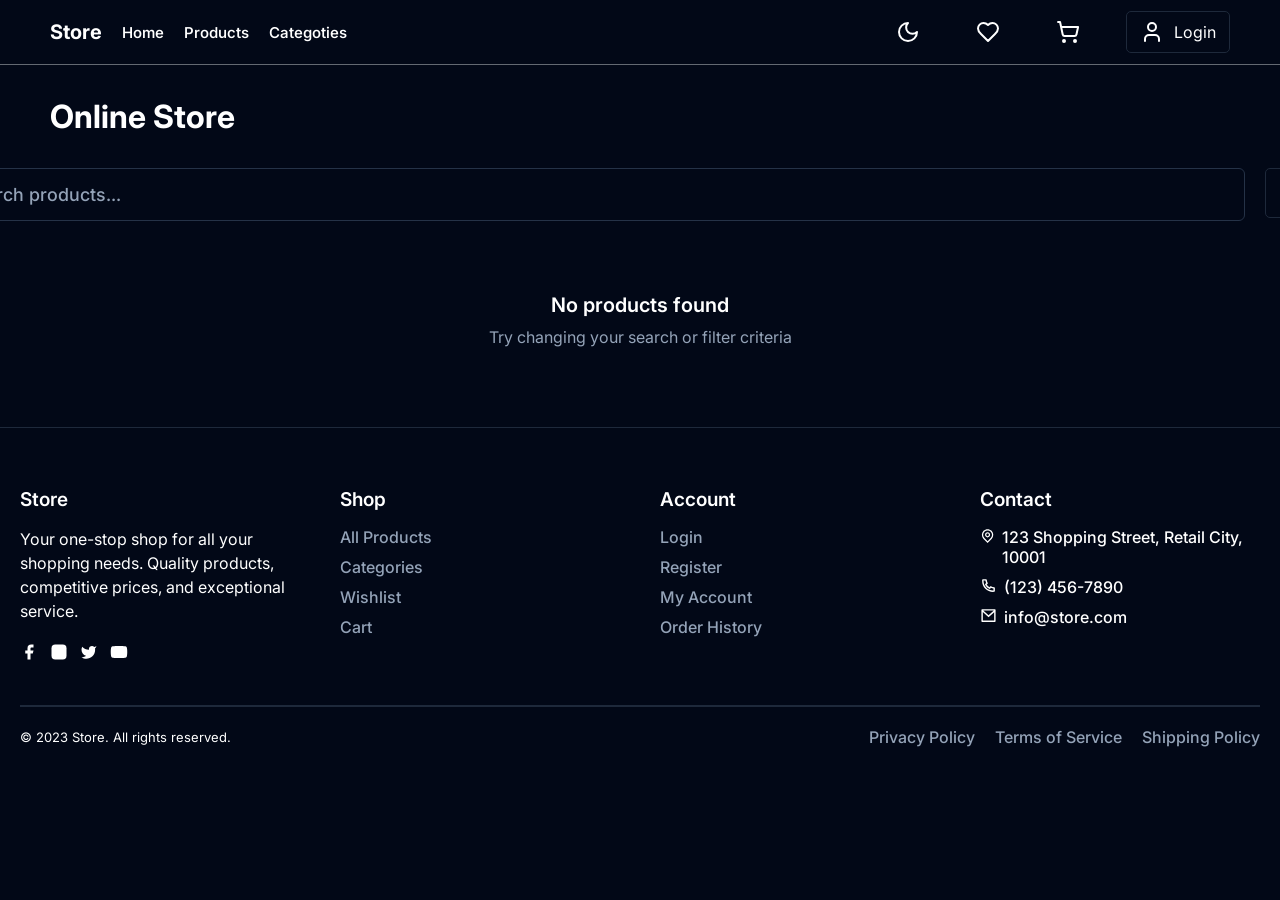
==== commit 3e2ce12d: "I finished 80%. Кemoved 2 pages that were 1 page each." ====
--- a/index.html
+++ b/index.html
@@ -4,8 +4,8 @@
 <head>
     <meta charset="UTF-8">
     <meta name="viewport" content="width=device-width, initial-scale=1.0">
-    <link rel="stylesheet" href="./css/main.css">
-    <title>Eccomerce Store in</title>
+    <link rel="stylesheet" href="../css/main.css">
+    <title>Eccomerce Store home</title>
 </head>
 
 <body>
@@ -13,9 +13,9 @@
         <div class="container">
             <ul>
                 <h2><a href="../index.html">Store</a></h2>
-                <li><a href="./home.html">Home</a></li>
-                <li><a href="./products.html">Products</a></li>
-                <li><a href="./categotys.html">Categoties</a></li>
+                <li><a href="#">Home</a></li>
+                <li><a href="./index.html">Products</a></li>
+                <li><a href="./html/categotys.html">Categoties</a></li>
             </ul>
             <div class="logoes">  
                 <div class="light  background"> 
@@ -50,7 +50,7 @@
                 </svg>
                 </div>
                <div class="heart  background"> 
-                    <a href="./html/favorites.html"><svg xmlns="http://www.w3.org/2000/svg" width="24" height="24" viewBox="0 0 24 24" fill="none"
+                    <a href="../html/favorites.html"><svg xmlns="http://www.w3.org/2000/svg" width="24" height="24" viewBox="0 0 24 24" fill="none"
                     stroke="currentColor" stroke-width="2" stroke-linecap="round" stroke-linejoin="round"
                     class="same lucide lucide-heart h-5 w-5">
                     <path
@@ -59,7 +59,7 @@
                 </svg></a>
                 </div> 
                <div class="banch background">
-                 <a href="../html/bascket.html">
+                 <a href="#">
                     <svg xmlns="http://www.w3.org/2000/svg" width="24" height="24" viewBox="0 0 24 24" fill="none"
                     stroke="currentColor" stroke-width="2" stroke-linecap="round" stroke-linejoin="round"
                     class="same lucide lucide-shopping-cart h-5 w-5">
@@ -94,8 +94,8 @@
                 </svg>
                 <input type="search" placeholder="Search products...">
             </div>
-            <div class="filter">
-                <button ><svg xmlns="http://www.w3.org/2000/svg" width="24" height="24"
+            <div class="filter ">
+                <button class=" lucide background" ><svg  xmlns="http://www.w3.org/2000/svg" width="24" height="24"
                         viewBox="0 0 24 24" fill="none" stroke="currentColor" stroke-width="2" stroke-linecap="round"
                         stroke-linejoin="round" class="lucide lucide-filter h-4 w-4 mr-2">
                         <polygon points="22 3 2 3 10 12.46 10 19 14 21 14 12.46 22 3"></polygon>
@@ -105,9 +105,13 @@
         </div>
     </div>
 
+    <section>
+        <h2>No products found</h2>
+        <p>Try changing your search or filter criteria</p>
+    </section>
+
     <footer class="site-footer">
     <div class="footer-container">
-        <!-- Колонка 1: О магазине -->
         <div class="footer-col">
             <h3>Store</h3>
             <p>Your one-stop shop for all your shopping needs. Quality products, competitive prices, and exceptional service.</p>
@@ -163,7 +167,7 @@
     </div>
     </footer>
 
-    <script type="module" src="./js/script.js"></script>
+    <script type="module" src="../js/script.js"></script>
 </body>
 
 </html>
--- a/css/main.css
+++ b/css/main.css
@@ -1,6 +1,128 @@
 @import url("https://fonts.googleapis.com/css2?family=Inter:ital,opsz,wght@0,14..32,100..900;1,14..32,100..900&display=swap");
 @import url("https://fonts.googleapis.com/css2?family=Inter:ital,opsz,wght@0,14..32,100..900;1,14..32,100..900&display=swap");
-@import url("https://fonts.googleapis.com/css2?family=Inter:ital,opsz,wght@0,14..32,100..900;1,14..32,100..900&display=swap");
+body .fish_list {
+  display: flex;
+  flex-direction: column;
+  align-items: center;
+  gap: 25px;
+  margin-top: 100px;
+  padding: 0px 0 80px;
+}
+body .fish_list p {
+  font-size: 19px;
+  font-weight: 400;
+  color: rgb(148, 163, 184);
+}
+body .fish_list a button {
+  background-color: #3576DF;
+  border: none;
+  padding: 12px 16px;
+  border-radius: 8px;
+  font-size: 14px;
+  font-weight: 500;
+  line-height: 20px;
+  color: rgb(15, 23, 42);
+}
+body .fish_list a button:hover {
+  background-color: rgba(53, 118, 223, 0.9529411765);
+}
+
+body .site-footer {
+  bottom: 0;
+  background-color: #0D1526;
+  color: #94a3b8;
+  padding: 60px 20px 50px 20px;
+  border-top: 1px solid #1e293b;
+}
+body .site-footer .footer-container {
+  max-width: 1400px;
+  margin: 0 auto;
+  display: grid;
+  grid-template-columns: repeat(auto-fit, minmax(220px, 1fr));
+  gap: 40px;
+  padding-bottom: 40px;
+}
+body .site-footer .footer-col h3 {
+  color: #ffffff;
+  font-size: 19px;
+  font-weight: 600;
+  margin-bottom: 16px;
+}
+body .site-footer .footer-col p {
+  font-size: 16px;
+  line-height: 1.5;
+  margin-bottom: 20px;
+}
+body .site-footer .footer-col ul {
+  list-style: none;
+  padding: 0;
+  margin: 0;
+  display: flex;
+  flex-direction: column;
+  gap: 10px;
+}
+body .site-footer .footer-col ul li a {
+  font-size: 16px;
+  color: #94a3b8 !important;
+  text-decoration: none;
+  transition: color 0.2s ease;
+}
+body .site-footer .footer-col ul li a:hover {
+  color: #ffffff !important;
+}
+body .site-footer .footer-col ul li {
+  display: flex;
+  gap: 7px;
+}
+body .site-footer .footer-col ul li svg {
+  width: 17px;
+  height: 17px;
+}
+body .site-footer .footer-col .footer-cool ul li a {
+  color: #32cd59;
+}
+body .site-footer .footer-col .footer-cool ul li a:hover {
+  color: #ffffff;
+}
+body .site-footer .footer-socials {
+  display: flex;
+  gap: 12px;
+}
+body .site-footer .footer-socials a {
+  color: #94a3b8;
+  transition: color 0.2s ease;
+}
+body .site-footer .footer-socials a:hover {
+  color: #ffffff;
+}
+body .site-footer .footer-bottom {
+  max-width: 1400px;
+  margin: 0 auto;
+  padding-top: 20px;
+  border-top: 2px solid #1e293b;
+  display: flex;
+  justify-content: space-between;
+  align-items: center;
+  flex-wrap: wrap;
+  gap: 15px;
+  font-size: 13px;
+}
+body .site-footer .footer-bottom p {
+  margin: 0;
+}
+body .site-footer .footer-bottom .footer-bottom-links {
+  display: flex;
+  gap: 20px;
+}
+body .site-footer .footer-bottom .footer-bottom-links a {
+  color: #94a3b8 !important;
+  text-decoration: none;
+  transition: color 0.2s ease;
+}
+body .site-footer .footer-bottom .footer-bottom-links a:hover {
+  color: #ffffff;
+}
+
 body nav {
   border-bottom: 1px solid rgba(229, 231, 235, 0.431372549);
 }
@@ -111,134 +233,6 @@
   text-decoration: none;
 }
 
-body .site-footer {
-  width: 100%;
-  position: fixed;
-  bottom: 0;
-  background-color: #0D1526;
-  color: #94a3b8;
-  padding: 60px 20px 50px 20px;
-  border-top: 1px solid #1e293b;
-}
-body .site-footer .footer-container {
-  max-width: 1400px;
-  margin: 0 auto;
-  display: grid;
-  grid-template-columns: repeat(auto-fit, minmax(220px, 1fr));
-  gap: 40px;
-  padding-bottom: 40px;
-}
-body .site-footer .footer-col h3 {
-  color: #ffffff;
-  font-size: 19px;
-  font-weight: 600;
-  margin-bottom: 16px;
-}
-body .site-footer .footer-col p {
-  font-size: 16px;
-  line-height: 1.5;
-  margin-bottom: 20px;
-}
-body .site-footer .footer-col ul {
-  list-style: none;
-  padding: 0;
-  margin: 0;
-  display: flex;
-  flex-direction: column;
-  gap: 10px;
-}
-body .site-footer .footer-col ul li a {
-  font-size: 16px;
-  color: #94a3b8 !important;
-  text-decoration: none;
-  transition: color 0.2s ease;
-}
-body .site-footer .footer-col ul li a:hover {
-  color: #ffffff !important;
-}
-body .site-footer .footer-col ul li {
-  display: flex;
-  gap: 7px;
-}
-body .site-footer .footer-col ul li svg {
-  width: 17px;
-  height: 17px;
-}
-body .site-footer .footer-col .footer-cool ul li a {
-  color: #32cd59;
-}
-body .site-footer .footer-col .footer-cool ul li a:hover {
-  color: #ffffff;
-}
-body .site-footer .footer-socials {
-  display: flex;
-  gap: 12px;
-}
-body .site-footer .footer-socials a {
-  color: #94a3b8;
-  transition: color 0.2s ease;
-}
-body .site-footer .footer-socials a:hover {
-  color: #ffffff;
-}
-body .site-footer .footer-bottom {
-  max-width: 1400px;
-  margin: 0 auto;
-  padding-top: 20px;
-  border-top: 2px solid #1e293b;
-  display: flex;
-  justify-content: space-between;
-  align-items: center;
-  flex-wrap: wrap;
-  gap: 15px;
-  font-size: 13px;
-}
-body .site-footer .footer-bottom p {
-  margin: 0;
-}
-body .site-footer .footer-bottom .footer-bottom-links {
-  display: flex;
-  gap: 20px;
-}
-body .site-footer .footer-bottom .footer-bottom-links a {
-  color: #94a3b8 !important;
-  text-decoration: none;
-  transition: color 0.2s ease;
-}
-body .site-footer .footer-bottom .footer-bottom-links a:hover {
-  color: #ffffff;
-}
-
-* {
-  font-family: "Inter", sans-serif;
-}
-
-body .fish_list {
-  display: flex;
-  flex-direction: column;
-  align-items: center;
-  gap: 25px;
-  margin-top: 100px;
-}
-body .fish_list p {
-  font-size: 19px;
-  font-weight: 400;
-  color: rgb(148, 163, 184);
-}
-body .fish_list a button {
-  background-color: #3576DF;
-  border: none;
-  padding: 12px 16px;
-  border-radius: 8px;
-  font-size: 14px;
-  font-weight: 500;
-  line-height: 20px;
-  color: rgb(15, 23, 42);
-}
-body .fish_list a button:hover {
-  background-color: rgba(53, 118, 223, 0.9529411765);
-}
-
 body .store {
   padding: 2rem 0;
 }
@@ -318,4 +312,85 @@
   margin: 0 auto;
 }
 
+body section {
+  display: flex;
+  flex-direction: column;
+  align-items: center;
+  gap: 10px;
+  padding: 40px 0 80px;
+}
+body section h2 {
+  font-size: 20px;
+  font-weight: 600;
+}
+body section p {
+  font-size: 16px;
+  font-weight: 400;
+  color: rgb(148, 163, 184);
+}
+
+.categories-page {
+  padding: 40px 20px;
+}
+.categories-page h1 {
+  font-size: 32px;
+  font-weight: 700;
+  margin-bottom: 30px;
+  color: inherit;
+  padding-left: 30px;
+}
+
+.categories-grid {
+  display: grid;
+  grid-template-columns: repeat(4, 1fr);
+  gap: 24px;
+  margin-bottom: 80px;
+}
+@media (max-width: 1024px) {
+  .categories-grid {
+    grid-template-columns: repeat(2, 1fr);
+  }
+}
+@media (max-width: 600px) {
+  .categories-grid {
+    grid-template-columns: 1fr;
+  }
+}
+
+.category-card {
+  border: 1px solid rgba(255, 255, 255, 0.1);
+  border-radius: 8px;
+  padding: 24px;
+  background-color: transparent;
+  display: flex;
+  flex-direction: column;
+  justify-content: space-between;
+  min-height: 180px;
+}
+.category-card h2 {
+  font-size: 20px;
+  font-weight: 600;
+  margin-bottom: 8px;
+}
+.category-card p {
+  color: #94a3b8;
+  font-size: 14px;
+  margin-bottom: 24px;
+}
+.category-card button {
+  background-color: transparent;
+  color: inherit;
+  border: 1px solid rgba(255, 255, 255, 0.2);
+  border-radius: 6px;
+  padding: 10px 16px;
+  font-size: 14px;
+  font-weight: 500;
+  cursor: pointer;
+  transition: background-color 0.2s ease;
+  width: 100%;
+}
+.category-card button:hover {
+  background-color: rgba(255, 255, 255, 0.05);
+}
+
 /*# sourceMappingURL=main.css.map */
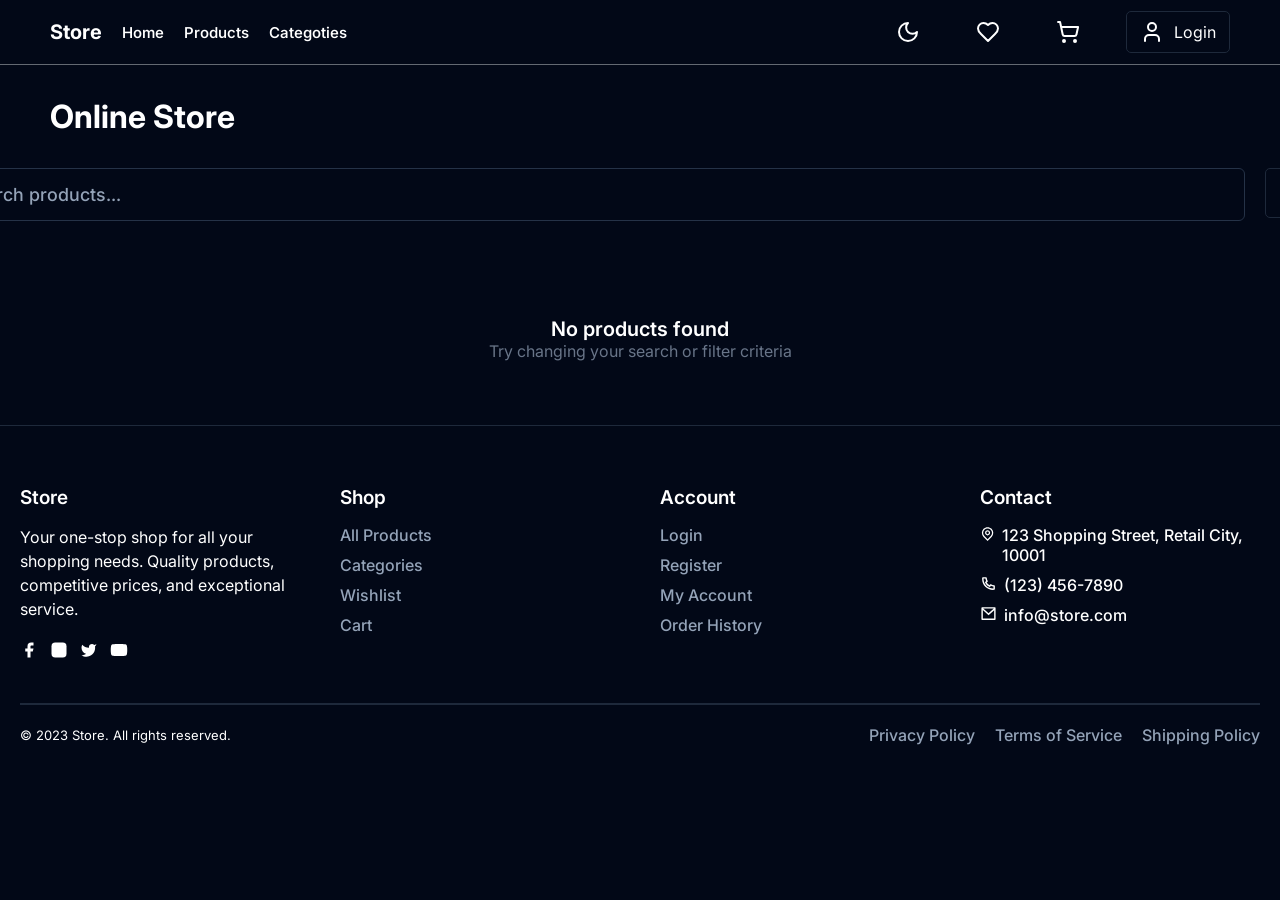
==== commit 06118a60: "I finished card. but nit favorites" ====
--- a/index.html
+++ b/index.html
@@ -12,9 +12,9 @@
     <nav class="navbar">
         <div class="container">
             <ul>
-                <h2><a href="../index.html">Store</a></h2>
+                <h2><a href="#">Store</a></h2>
                 <li><a href="#">Home</a></li>
-                <li><a href="./index.html">Products</a></li>
+                <li><a href="#">Products</a></li>
                 <li><a href="./html/categotys.html">Categoties</a></li>
             </ul>
             <div class="logoes">  
@@ -50,7 +50,7 @@
                 </svg>
                 </div>
                <div class="heart  background"> 
-                    <a href="../html/favorites.html"><svg xmlns="http://www.w3.org/2000/svg" width="24" height="24" viewBox="0 0 24 24" fill="none"
+                    <a href="./html/favorites.html"><svg xmlns="http://www.w3.org/2000/svg" width="24" height="24" viewBox="0 0 24 24" fill="none"
                     stroke="currentColor" stroke-width="2" stroke-linecap="round" stroke-linejoin="round"
                     class="same lucide lucide-heart h-5 w-5">
                     <path
@@ -59,7 +59,7 @@
                 </svg></a>
                 </div> 
                <div class="banch background">
-                 <a href="#">
+                 <a href="./html/bascket.html">
                     <svg xmlns="http://www.w3.org/2000/svg" width="24" height="24" viewBox="0 0 24 24" fill="none"
                     stroke="currentColor" stroke-width="2" stroke-linecap="round" stroke-linejoin="round"
                     class="same lucide lucide-shopping-cart h-5 w-5">
@@ -95,7 +95,7 @@
                 <input type="search" placeholder="Search products...">
             </div>
             <div class="filter ">
-                <button class=" lucide background" ><svg  xmlns="http://www.w3.org/2000/svg" width="24" height="24"
+                <button class="bee_black  lucide background" ><svg  xmlns="http://www.w3.org/2000/svg" width="24" height="24"
                         viewBox="0 0 24 24" fill="none" stroke="currentColor" stroke-width="2" stroke-linecap="round"
                         stroke-linejoin="round" class="lucide lucide-filter h-4 w-4 mr-2">
                         <polygon points="22 3 2 3 10 12.46 10 19 14 21 14 12.46 22 3"></polygon>
@@ -105,7 +105,13 @@
         </div>
     </div>
 
-    <section>
+    <div class="container products">
+        <div id="products-container" class="products-grid">
+            
+        </div>
+    </div>
+
+    <section id="no-products-section">
         <h2>No products found</h2>
         <p>Try changing your search or filter criteria</p>
     </section>
@@ -113,8 +119,8 @@
     <footer class="site-footer">
     <div class="footer-container">
         <div class="footer-col">
-            <h3>Store</h3>
-            <p>Your one-stop shop for all your shopping needs. Quality products, competitive prices, and exceptional service.</p>
+            <h3 class="navigations">Store</h3>
+            <p class="grey">Your one-stop shop for all your shopping needs. Quality products, competitive prices, and exceptional service.</p>
             <div class="footer-socials">
                 <a href="#"><svg width="18" height="18" fill="currentColor" viewBox="0 0 24 24"><path d="M18 2h-3a5 5 0 0 0-5 5v3H7v4h3v8h4v-8h3l1-4h-4V7a1 1 0 0 1 1-1h3z"></path></svg></a>
                 <a href="#"><svg width="18" height="18" fill="currentColor" viewBox="0 0 24 24"><rect width="20" height="20" x="2" y="2" rx="5" ry="5"></rect><path d="M16 11.37A4 4 0 1 1 12.63 8 4 4 0 0 1 16 11.37z"></path><line x1="17.5" x2="17.51" y1="6.5" y2="6.5"></line></svg></a>
@@ -125,7 +131,7 @@
 
         <!-- Колонка 2: Магазин / Навигация -->
         <div class="footer-col">
-            <h3>Shop</h3>
+            <h3 class="navigations">Shop</h3>
             <ul class="footer_list">
                 <li><a href="#">All Products</a></li>
                 <li><a href="#">Categories</a></li>
@@ -136,7 +142,7 @@
 
         <!-- Колонка 3: Аккаунт -->
         <div class="footer-col">
-            <h3>Account</h3>
+            <h3 class="navigations">Account</h3>
             <ul>
                 <li><a href="#">Login</a></li>
                 <li><a href="#">Register</a></li>
@@ -147,7 +153,7 @@
 
         <!-- Колонка 4: Контакты -->
         <div class="footer-col">
-            <h3>Contact</h3>
+            <h3 class="navigations">Contact</h3>
             <ul class="footer-contact-list">
                 <li><svg xmlns="http://www.w3.org/2000/svg" viewBox="0 0 24 24" fill="currentColor"><path d="M12 20.8995L16.9497 15.9497C19.6834 13.2161 19.6834 8.78392 16.9497 6.05025C14.2161 3.31658 9.78392 3.31658 7.05025 6.05025C4.31658 8.78392 4.31658 13.2161 7.05025 15.9497L12 20.8995ZM12 23.7279L5.63604 17.364C2.12132 13.8492 2.12132 8.15076 5.63604 4.63604C9.15076 1.12132 14.8492 1.12132 18.364 4.63604C21.8787 8.15076 21.8787 13.8492 18.364 17.364L12 23.7279ZM12 13C13.1046 13 14 12.1046 14 11C14 9.89543 13.1046 9 12 9C10.8954 9 10 9.89543 10 11C10 12.1046 10.8954 13 12 13ZM12 15C9.79086 15 8 13.2091 8 11C8 8.79086 9.79086 7 12 7C14.2091 7 16 8.79086 16 11C16 13.2091 14.2091 15 12 15Z"></path></svg> 123 Shopping Street, Retail City, 10001</li>
                 <li><svg xmlns="http://www.w3.org/2000/svg" viewBox="0 0 24 24" fill="currentColor"><path d="M9.36556 10.6821C10.302 12.3288 11.6712 13.698 13.3179 14.6344L14.2024 13.3961C14.4965 12.9845 15.0516 12.8573 15.4956 13.0998C16.9024 13.8683 18.4571 14.3353 20.0789 14.4637C20.599 14.5049 21 14.9389 21 15.4606V19.9234C21 20.4361 20.6122 20.8657 20.1022 20.9181C19.5723 20.9726 19.0377 21 18.5 21C9.93959 21 3 14.0604 3 5.5C3 4.96227 3.02742 4.42771 3.08189 3.89776C3.1343 3.38775 3.56394 3 4.07665 3H8.53942C9.0611 3 9.49513 3.40104 9.5363 3.92109C9.66467 5.54288 10.1317 7.09764 10.9002 8.50444C11.1427 8.9484 11.0155 9.50354 10.6039 9.79757L9.36556 10.6821ZM6.84425 10.0252L8.7442 8.66809C8.20547 7.50514 7.83628 6.27183 7.64727 5H5.00907C5.00303 5.16632 5 5.333 5 5.5C5 12.9558 11.0442 19 18.5 19C18.667 19 18.8337 18.997 19 18.9909V16.3527C17.7282 16.1637 16.4949 15.7945 15.3319 15.2558L13.9748 17.1558C13.4258 16.9425 12.8956 16.6915 12.3874 16.4061L12.3293 16.373C10.3697 15.2587 8.74134 13.6303 7.627 11.6707L7.59394 11.6126C7.30849 11.1044 7.05754 10.5742 6.84425 10.0252Z"></path></svg> (123) 456-7890</li>
--- a/css/main.css
+++ b/css/main.css
@@ -393,4 +393,140 @@
   background-color: rgba(255, 255, 255, 0.05);
 }
 
+.products-grid {
+  display: grid;
+  grid-template-columns: repeat(4, 1fr);
+  gap: 32px;
+}
+@media (max-width: 1100px) {
+  .products-grid {
+    grid-template-columns: repeat(3, 1fr);
+  }
+}
+@media (max-width: 800px) {
+  .products-grid {
+    grid-template-columns: repeat(2, 1fr);
+    gap: 20px;
+  }
+}
+@media (max-width: 520px) {
+  .products-grid {
+    grid-template-columns: 1fr;
+  }
+}
+
+.products {
+  margin: 0px 50px;
+}
+
+.product-card {
+  cursor: pointer;
+  display: flex;
+  flex-direction: column;
+  border: 1px solid rgba(148, 163, 184, 0.25);
+  border-radius: 8px;
+  overflow: hidden;
+  background: transparent;
+}
+
+.product-image-container {
+  position: relative;
+  width: 100%;
+  aspect-ratio: 1/1;
+  overflow: hidden;
+}
+
+.product-image {
+  width: 100%;
+  height: 90%;
+  object-fit: cover;
+  display: block;
+  overflow: hidden;
+  transition: 400ms;
+}
+.product-image:hover {
+  width: 110%;
+  height: 100%;
+}
+
+.favorite-btn {
+  position: absolute;
+  top: 10px;
+  right: 10px;
+  width: 49px;
+  height: 49px;
+  display: flex;
+  align-items: center;
+  justify-content: center;
+  border: none;
+  border-radius: 6px;
+  background: rgba(2, 8, 23, 0.85);
+  color: #fff;
+  cursor: pointer;
+  transition: background 0.2s;
+}
+.favorite-btn:hover {
+  background: rgba(30, 41, 59, 0.95);
+}
+.favorite-btn.active svg {
+  fill: #ef4444;
+  stroke: #ef4444;
+}
+
+.product-content {
+  flex: 1;
+  display: flex;
+  flex-direction: column;
+  gap: 8px;
+  padding: 20px 20px 16px;
+}
+.product-content h3 {
+  margin: 0;
+  font-size: 18px;
+  font-weight: 500;
+  white-space: nowrap;
+  overflow: hidden;
+  text-overflow: ellipsis;
+}
+.product-content p {
+  margin: 0;
+  font-size: 16px;
+  line-height: 1.5;
+  opacity: 0.7;
+  display: -webkit-box;
+  -webkit-box-orient: vertical;
+  overflow: hidden;
+}
+.product-content span {
+  margin-top: auto;
+  padding-top: 4px;
+  font-size: 20px;
+  font-weight: 700;
+}
+
+.add-to-cart-btn {
+  margin: 0 20px 20px;
+  height: 50px;
+  border: none;
+  border-radius: 6px;
+  background: #3b82f6;
+  color: #fff;
+  font-size: 16px;
+  font-weight: 500;
+  cursor: pointer;
+  transition: background 0.2s;
+}
+.add-to-cart-btn:hover {
+  background: #2563eb;
+}
+
+#no-products-section {
+  display: none;
+  text-align: center;
+  padding: 64px 16px;
+}
+#no-products-section p {
+  opacity: 0.7;
+}
+
 /*# sourceMappingURL=main.css.map */
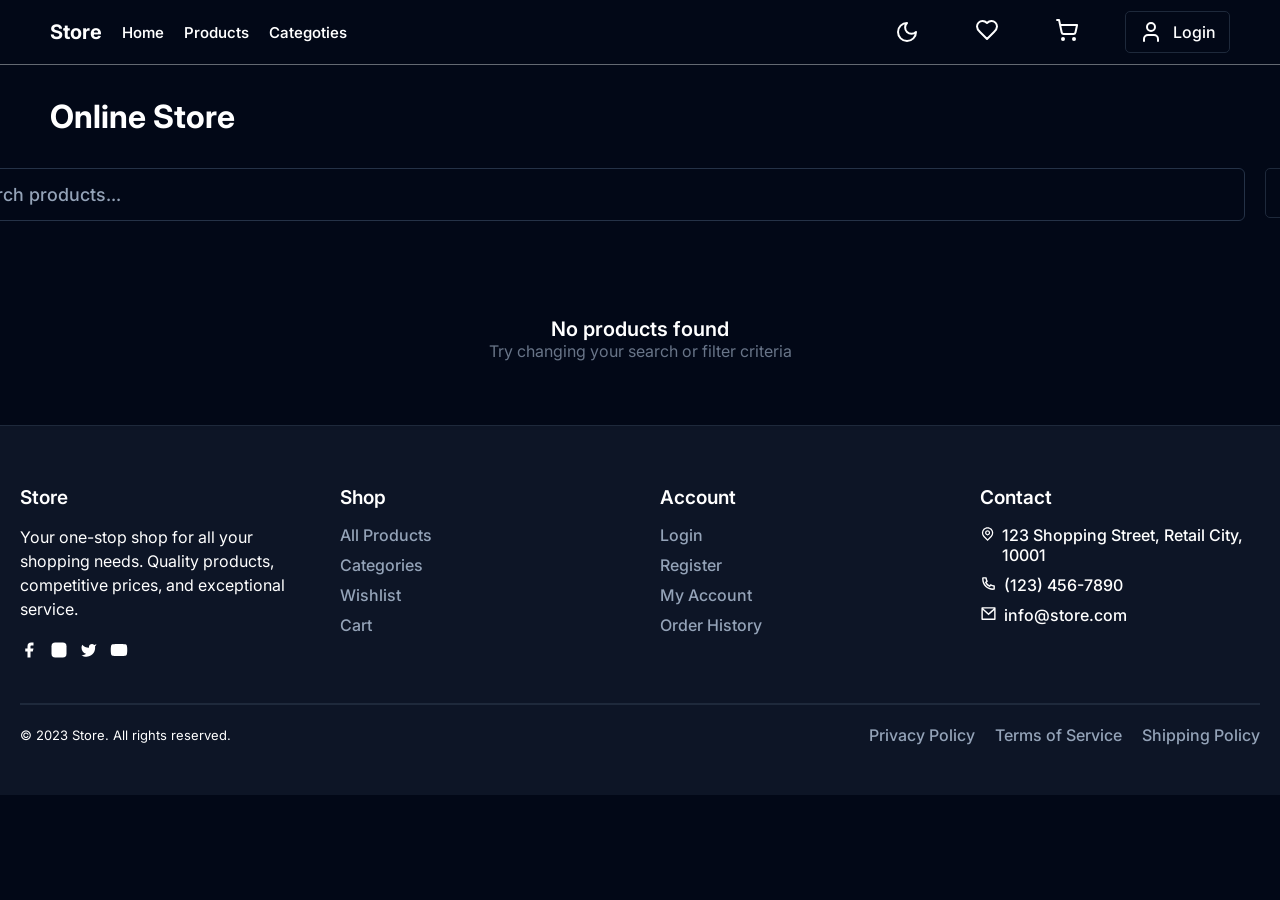
==== commit 111d0a0b: "I finished like part" ====
--- a/index.html
+++ b/index.html
@@ -17,67 +17,72 @@
                 <li><a href="#">Products</a></li>
                 <li><a href="./html/categotys.html">Categoties</a></li>
             </ul>
-            <div class="logoes">  
-                <div class="light  background"> 
+            <div class="logoes">
+                <div class="light  background notice">
                     <svg xmlns="http://www.w3.org/2000/svg" width="24" height="24" viewBox="0 0 24 24" fill="none"
-                    stroke="currentColor" stroke-width="2" stroke-linecap="round" stroke-linejoin="round"
-                    class="same   lucide lucide-sun h-[1.2rem] w-[1.2rem]">
-                    <circle cx="12" cy="12" r="4"></circle>
-                    <path d="M12 2v2"></path>
-                    <path d="M12 20v2"></path>
-                    <path d="m4.93 4.93 1.41 1.41"></path>
-                    <path d="m17.66 17.66 1.41 1.41"></path>
-                    <path d="M2 12h2"></path>
-                    <path d="M20 12h2"></path>
-                    <path d="m6.34 17.66-1.41 1.41"></path>
-                    <path d="m19.07 4.93-1.41 1.41"></path>
-                </svg>
-                </div> 
+                        stroke="currentColor" stroke-width="2" stroke-linecap="round" stroke-linejoin="round"
+                        class="same   lucide lucide-sun h-[1.2rem] w-[1.2rem]">
+                        <circle cx="12" cy="12" r="4"></circle>
+                        <path d="M12 2v2"></path>
+                        <path d="M12 20v2"></path>
+                        <path d="m4.93 4.93 1.41 1.41"></path>
+                        <path d="m17.66 17.66 1.41 1.41"></path>
+                        <path d="M2 12h2"></path>
+                        <path d="M20 12h2"></path>
+                        <path d="m6.34 17.66-1.41 1.41"></path>
+                        <path d="m19.07 4.93-1.41 1.41"></path>
+                    </svg>
+                </div>
                 <div class="menu  background">
                     <svg xmlns="http://www.w3.org/2000/svg" width="24" height="24" viewBox="0 0 24 24" fill="none"
-                    stroke="currentColor" stroke-width="2" stroke-linecap="round" stroke-linejoin="round"
-                    class="same  full_hidden lucide lucide-menu h-5 w-5">
-                    <line x1="4" x2="20" y1="12" y2="12"></line>
-                    <line x1="4" x2="20" y1="6" y2="6"></line>
-                    <line x1="4" x2="20" y1="18" y2="18"></line>
-                </svg>
-                </div> 
-                <div class="moon dark visible background">
-                    <svg xmlns="http://www.w3.org/2000/svg" width="24" height="24" viewBox="0 0 24 24" fill="none"
-                    stroke="currentColor" stroke-width="2" stroke-linecap="round" stroke-linejoin="round"
-                    class="same visible dark lucide lucide-moon h-[1.2rem] w-[1.2rem]">
-                    <path d="M12 3a6 6 0 0 0 9 9 9 9 0 1 1-9-9Z"></path>
-                </svg>
-                </div>
-               <div class="heart  background"> 
-                    <a href="./html/favorites.html"><svg xmlns="http://www.w3.org/2000/svg" width="24" height="24" viewBox="0 0 24 24" fill="none"
-                    stroke="currentColor" stroke-width="2" stroke-linecap="round" stroke-linejoin="round"
-                    class="same lucide lucide-heart h-5 w-5">
-                    <path
-                        d="M19 14c1.49-1.46 3-3.21 3-5.5A5.5 5.5 0 0 0 16.5 3c-1.76 0-3 .5-4.5 2-1.5-1.5-2.74-2-4.5-2A5.5 5.5 0 0 0 2 8.5c0 2.3 1.5 4.05 3 5.5l7 7Z">
-                    </path>
-                </svg></a>
-                </div> 
-               <div class="banch background">
-                 <a href="./html/bascket.html">
-                    <svg xmlns="http://www.w3.org/2000/svg" width="24" height="24" viewBox="0 0 24 24" fill="none"
-                    stroke="currentColor" stroke-width="2" stroke-linecap="round" stroke-linejoin="round"
-                    class="same lucide lucide-shopping-cart h-5 w-5">
-                    <circle cx="8" cy="21" r="1"></circle>
-                    <circle cx="19" cy="21" r="1"></circle>
-                    <path d="M2.05 2.05h2l2.66 12.42a2 2 0 0 0 2 1.58h9.78a2 2 0 0 0 1.95-1.57l1.65-7.43H5.12"></path>
-                </svg>
-                 </a>
-               </div>
-                <div class="login background ">
+                        stroke="currentColor" stroke-width="2" stroke-linecap="round" stroke-linejoin="round"
+                        class="same  full_hidden lucide lucide-menu h-5 w-5">
+                        <line x1="4" x2="20" y1="12" y2="12"></line>
+                        <line x1="4" x2="20" y1="6" y2="6"></line>
+                        <line x1="4" x2="20" y1="18" y2="18"></line>
+                    </svg>
+                </div>
+                <div class="moon dark visible background notice">
                     <svg xmlns="http://www.w3.org/2000/svg" width="24" height="24" viewBox="0 0 24 24" fill="none"
                         stroke="currentColor" stroke-width="2" stroke-linecap="round" stroke-linejoin="round"
-                        class="lucide lucide-user h-4 w-4 mr-2">
-                        <path d="M19 21v-2a4 4 0 0 0-4-4H9a4 4 0 0 0-4 4v2"></path>
-                        <circle cx="12" cy="7" r="4"></circle>
+                        class="same visible dark lucide lucide-moon h-[1.2rem] w-[1.2rem]">
+                        <path d="M12 3a6 6 0 0 0 9 9 9 9 0 1 1-9-9Z"></path>
                     </svg>
-                    <span>Login</span>
-                </div>
+                </div>
+                <a href="./html/favorites.html">
+                    <div class="heart  background notice"> <svg xmlns="http://www.w3.org/2000/svg" width="24"
+                            height="24" viewBox="0 0 24 24" fill="none" stroke="currentColor" stroke-width="2"
+                            stroke-linecap="round" stroke-linejoin="round" class="same lucide lucide-heart h-5 w-5">
+                            <path
+                                d="M19 14c1.49-1.46 3-3.21 3-5.5A5.5 5.5 0 0 0 16.5 3c-1.76 0-3 .5-4.5 2-1.5-1.5-2.74-2-4.5-2A5.5 5.5 0 0 0 2 8.5c0 2.3 1.5 4.05 3 5.5l7 7Z">
+                            </path>
+                        </svg>
+                    </div>
+                </a>
+                <a href="./html/bascket.html">
+
+                    <div class="banch background notice">
+                        <svg xmlns="http://www.w3.org/2000/svg" width="24" height="24" viewBox="0 0 24 24" fill="none"
+                            stroke="currentColor" stroke-width="2" stroke-linecap="round" stroke-linejoin="round"
+                            class="same lucide lucide-shopping-cart h-5 w-5">
+                            <circle cx="8" cy="21" r="1"></circle>
+                            <circle cx="19" cy="21" r="1"></circle>
+                            <path d="M2.05 2.05h2l2.66 12.42a2 2 0 0 0 2 1.58h9.78a2 2 0 0 0 1.95-1.57l1.65-7.43H5.12">
+                            </path>
+                        </svg>
+                    </div>
+                </a>
+                <a href="./html/login_page.html">
+                    <div class="login background  notice">
+                        <svg xmlns="http://www.w3.org/2000/svg" width="24" height="24" viewBox="0 0 24 24" fill="none"
+                            stroke="currentColor" stroke-width="2" stroke-linecap="round" stroke-linejoin="round"
+                            class="lucide lucide-user h-4 w-4 mr-2">
+                            <path d="M19 21v-2a4 4 0 0 0-4-4H9a4 4 0 0 0-4 4v2"></path>
+                            <circle cx="12" cy="7" r="4"></circle>
+                        </svg>
+                        <span>Login</span>
+                    </div>
+                </a>
             </div>
         </div>
     </nav>
@@ -95,9 +100,9 @@
                 <input type="search" placeholder="Search products...">
             </div>
             <div class="filter ">
-                <button class="bee_black  lucide background" ><svg  xmlns="http://www.w3.org/2000/svg" width="24" height="24"
-                        viewBox="0 0 24 24" fill="none" stroke="currentColor" stroke-width="2" stroke-linecap="round"
-                        stroke-linejoin="round" class="lucide lucide-filter h-4 w-4 mr-2">
+                <button class="bee_black  lucide background"><svg xmlns="http://www.w3.org/2000/svg" width="24"
+                        height="24" viewBox="0 0 24 24" fill="none" stroke="currentColor" stroke-width="2"
+                        stroke-linecap="round" stroke-linejoin="round" class="lucide lucide-filter h-4 w-4 mr-2">
                         <polygon points="22 3 2 3 10 12.46 10 19 14 21 14 12.46 22 3"></polygon>
                     </svg>Filter
                 </button>
@@ -107,7 +112,7 @@
 
     <div class="container products">
         <div id="products-container" class="products-grid">
-            
+
         </div>
     </div>
 
@@ -117,60 +122,88 @@
     </section>
 
     <footer class="site-footer">
-    <div class="footer-container">
-        <div class="footer-col">
-            <h3 class="navigations">Store</h3>
-            <p class="grey">Your one-stop shop for all your shopping needs. Quality products, competitive prices, and exceptional service.</p>
-            <div class="footer-socials">
-                <a href="#"><svg width="18" height="18" fill="currentColor" viewBox="0 0 24 24"><path d="M18 2h-3a5 5 0 0 0-5 5v3H7v4h3v8h4v-8h3l1-4h-4V7a1 1 0 0 1 1-1h3z"></path></svg></a>
-                <a href="#"><svg width="18" height="18" fill="currentColor" viewBox="0 0 24 24"><rect width="20" height="20" x="2" y="2" rx="5" ry="5"></rect><path d="M16 11.37A4 4 0 1 1 12.63 8 4 4 0 0 1 16 11.37z"></path><line x1="17.5" x2="17.51" y1="6.5" y2="6.5"></line></svg></a>
-                <a href="#"><svg width="18" height="18" fill="currentColor" viewBox="0 0 24 24"><path d="M22 4s-.7 2.1-2 3.4c1.6 10-9.4 17.3-18 11.6 2.2.1 4.4-.6 6-2C3 15.5.5 9.6 3 5c2.2 2.6 5.6 4.1 9 4-.9-4.2 4-6.6 7-3.8 1.1 0 3-1.2 3-1.2z"></path></svg></a>
-                <a href="#"><svg width="18" height="18" fill="currentColor" viewBox="0 0 24 24"><path d="M22.54 6.42a2.78 2.78 0 0 0-1.95-1.96C18.88 4 12 4 12 4s-6.88 0-8.59.46a2.78 2.78 0 0 0-1.95 1.96A29 29 0 0 0 1 12a29 29 0 0 0 .46 5.58 2.78 2.78 0 0 0 1.95 1.96C5.12 20 12 20 12 20s6.88 0 8.59-.46a2.78 2.78 0 0 0 1.95-1.96A29 29 0 0 0 23 12a29 29 0 0 0-.46-5.58z"></path><polygon points="9.75 15.02 15.5 12 9.75 8.98 9.75 15.02"></polygon></svg></a>
-            </div>
-        </div>
-
-        <!-- Колонка 2: Магазин / Навигация -->
-        <div class="footer-col">
-            <h3 class="navigations">Shop</h3>
-            <ul class="footer_list">
-                <li><a href="#">All Products</a></li>
-                <li><a href="#">Categories</a></li>
-                <li><a href="#">Wishlist</a></li>
-                <li><a href="#">Cart</a></li>
-            </ul>
-        </div>
-
-        <!-- Колонка 3: Аккаунт -->
-        <div class="footer-col">
-            <h3 class="navigations">Account</h3>
-            <ul>
-                <li><a href="#">Login</a></li>
-                <li><a href="#">Register</a></li>
-                <li><a href="#">My Account</a></li>
-                <li><a href="#">Order History</a></li>
-            </ul>
-        </div>
-
-        <!-- Колонка 4: Контакты -->
-        <div class="footer-col">
-            <h3 class="navigations">Contact</h3>
-            <ul class="footer-contact-list">
-                <li><svg xmlns="http://www.w3.org/2000/svg" viewBox="0 0 24 24" fill="currentColor"><path d="M12 20.8995L16.9497 15.9497C19.6834 13.2161 19.6834 8.78392 16.9497 6.05025C14.2161 3.31658 9.78392 3.31658 7.05025 6.05025C4.31658 8.78392 4.31658 13.2161 7.05025 15.9497L12 20.8995ZM12 23.7279L5.63604 17.364C2.12132 13.8492 2.12132 8.15076 5.63604 4.63604C9.15076 1.12132 14.8492 1.12132 18.364 4.63604C21.8787 8.15076 21.8787 13.8492 18.364 17.364L12 23.7279ZM12 13C13.1046 13 14 12.1046 14 11C14 9.89543 13.1046 9 12 9C10.8954 9 10 9.89543 10 11C10 12.1046 10.8954 13 12 13ZM12 15C9.79086 15 8 13.2091 8 11C8 8.79086 9.79086 7 12 7C14.2091 7 16 8.79086 16 11C16 13.2091 14.2091 15 12 15Z"></path></svg> 123 Shopping Street, Retail City, 10001</li>
-                <li><svg xmlns="http://www.w3.org/2000/svg" viewBox="0 0 24 24" fill="currentColor"><path d="M9.36556 10.6821C10.302 12.3288 11.6712 13.698 13.3179 14.6344L14.2024 13.3961C14.4965 12.9845 15.0516 12.8573 15.4956 13.0998C16.9024 13.8683 18.4571 14.3353 20.0789 14.4637C20.599 14.5049 21 14.9389 21 15.4606V19.9234C21 20.4361 20.6122 20.8657 20.1022 20.9181C19.5723 20.9726 19.0377 21 18.5 21C9.93959 21 3 14.0604 3 5.5C3 4.96227 3.02742 4.42771 3.08189 3.89776C3.1343 3.38775 3.56394 3 4.07665 3H8.53942C9.0611 3 9.49513 3.40104 9.5363 3.92109C9.66467 5.54288 10.1317 7.09764 10.9002 8.50444C11.1427 8.9484 11.0155 9.50354 10.6039 9.79757L9.36556 10.6821ZM6.84425 10.0252L8.7442 8.66809C8.20547 7.50514 7.83628 6.27183 7.64727 5H5.00907C5.00303 5.16632 5 5.333 5 5.5C5 12.9558 11.0442 19 18.5 19C18.667 19 18.8337 18.997 19 18.9909V16.3527C17.7282 16.1637 16.4949 15.7945 15.3319 15.2558L13.9748 17.1558C13.4258 16.9425 12.8956 16.6915 12.3874 16.4061L12.3293 16.373C10.3697 15.2587 8.74134 13.6303 7.627 11.6707L7.59394 11.6126C7.30849 11.1044 7.05754 10.5742 6.84425 10.0252Z"></path></svg> (123) 456-7890</li>
-                <li><svg xmlns="http://www.w3.org/2000/svg" viewBox="0 0 24 24" fill="currentColor"><path d="M3 3H21C21.5523 3 22 3.44772 22 4V20C22 20.5523 21.5523 21 21 21H3C2.44772 21 2 20.5523 2 20V4C2 3.44772 2.44772 3 3 3ZM20 7.23792L12.0718 14.338L4 7.21594V19H20V7.23792ZM4.51146 5L12.0619 11.662L19.501 5H4.51146Z"></path></svg> info@store.com</li>
-            </ul>
-        </div>
-    </div>
-
-    <!-- Нижняя полоса с копирайтом -->
-    <div class="footer-bottom">
-        <p>© 2023 Store. All rights reserved.</p>
-        <div class="footer-bottom-links">
-            <a href="#">Privacy Policy</a>
-            <a href="#">Terms of Service</a>
-            <a href="#">Shipping Policy</a>
-        </div>
-    </div>
+        <div class="footer-container">
+            <div class="footer-col">
+                <h3 class="navigations">Store</h3>
+                <p class="grey">Your one-stop shop for all your shopping needs. Quality products, competitive prices,
+                    and exceptional service.</p>
+                <div class="footer-socials">
+                    <a href="#"><svg width="18" height="18" fill="currentColor" viewBox="0 0 24 24">
+                            <path d="M18 2h-3a5 5 0 0 0-5 5v3H7v4h3v8h4v-8h3l1-4h-4V7a1 1 0 0 1 1-1h3z"></path>
+                        </svg></a>
+                    <a href="#"><svg width="18" height="18" fill="currentColor" viewBox="0 0 24 24">
+                            <rect width="20" height="20" x="2" y="2" rx="5" ry="5"></rect>
+                            <path d="M16 11.37A4 4 0 1 1 12.63 8 4 4 0 0 1 16 11.37z"></path>
+                            <line x1="17.5" x2="17.51" y1="6.5" y2="6.5"></line>
+                        </svg></a>
+                    <a href="#"><svg width="18" height="18" fill="currentColor" viewBox="0 0 24 24">
+                            <path
+                                d="M22 4s-.7 2.1-2 3.4c1.6 10-9.4 17.3-18 11.6 2.2.1 4.4-.6 6-2C3 15.5.5 9.6 3 5c2.2 2.6 5.6 4.1 9 4-.9-4.2 4-6.6 7-3.8 1.1 0 3-1.2 3-1.2z">
+                            </path>
+                        </svg></a>
+                    <a href="#"><svg width="18" height="18" fill="currentColor" viewBox="0 0 24 24">
+                            <path
+                                d="M22.54 6.42a2.78 2.78 0 0 0-1.95-1.96C18.88 4 12 4 12 4s-6.88 0-8.59.46a2.78 2.78 0 0 0-1.95 1.96A29 29 0 0 0 1 12a29 29 0 0 0 .46 5.58 2.78 2.78 0 0 0 1.95 1.96C5.12 20 12 20 12 20s6.88 0 8.59-.46a2.78 2.78 0 0 0 1.95-1.96A29 29 0 0 0 23 12a29 29 0 0 0-.46-5.58z">
+                            </path>
+                            <polygon points="9.75 15.02 15.5 12 9.75 8.98 9.75 15.02"></polygon>
+                        </svg></a>
+                </div>
+            </div>
+
+            <!-- Колонка 2: Магазин / Навигация -->
+            <div class="footer-col">
+                <h3 class="navigations">Shop</h3>
+                <ul class="footer_list">
+                    <li><a href="#">All Products</a></li>
+                    <li><a href="#">Categories</a></li>
+                    <li><a href="#">Wishlist</a></li>
+                    <li><a href="#">Cart</a></li>
+                </ul>
+            </div>
+
+            <!-- Колонка 3: Аккаунт -->
+            <div class="footer-col">
+                <h3 class="navigations">Account</h3>
+                <ul>
+                    <li><a href="#">Login</a></li>
+                    <li><a href="#">Register</a></li>
+                    <li><a href="#">My Account</a></li>
+                    <li><a href="#">Order History</a></li>
+                </ul>
+            </div>
+
+            <!-- Колонка 4: Контакты -->
+            <div class="footer-col">
+                <h3 class="navigations">Contact</h3>
+                <ul class="footer-contact-list">
+                    <li><svg xmlns="http://www.w3.org/2000/svg" viewBox="0 0 24 24" fill="currentColor">
+                            <path
+                                d="M12 20.8995L16.9497 15.9497C19.6834 13.2161 19.6834 8.78392 16.9497 6.05025C14.2161 3.31658 9.78392 3.31658 7.05025 6.05025C4.31658 8.78392 4.31658 13.2161 7.05025 15.9497L12 20.8995ZM12 23.7279L5.63604 17.364C2.12132 13.8492 2.12132 8.15076 5.63604 4.63604C9.15076 1.12132 14.8492 1.12132 18.364 4.63604C21.8787 8.15076 21.8787 13.8492 18.364 17.364L12 23.7279ZM12 13C13.1046 13 14 12.1046 14 11C14 9.89543 13.1046 9 12 9C10.8954 9 10 9.89543 10 11C10 12.1046 10.8954 13 12 13ZM12 15C9.79086 15 8 13.2091 8 11C8 8.79086 9.79086 7 12 7C14.2091 7 16 8.79086 16 11C16 13.2091 14.2091 15 12 15Z">
+                            </path>
+                        </svg> 123 Shopping Street, Retail City, 10001</li>
+                    <li><svg xmlns="http://www.w3.org/2000/svg" viewBox="0 0 24 24" fill="currentColor">
+                            <path
+                                d="M9.36556 10.6821C10.302 12.3288 11.6712 13.698 13.3179 14.6344L14.2024 13.3961C14.4965 12.9845 15.0516 12.8573 15.4956 13.0998C16.9024 13.8683 18.4571 14.3353 20.0789 14.4637C20.599 14.5049 21 14.9389 21 15.4606V19.9234C21 20.4361 20.6122 20.8657 20.1022 20.9181C19.5723 20.9726 19.0377 21 18.5 21C9.93959 21 3 14.0604 3 5.5C3 4.96227 3.02742 4.42771 3.08189 3.89776C3.1343 3.38775 3.56394 3 4.07665 3H8.53942C9.0611 3 9.49513 3.40104 9.5363 3.92109C9.66467 5.54288 10.1317 7.09764 10.9002 8.50444C11.1427 8.9484 11.0155 9.50354 10.6039 9.79757L9.36556 10.6821ZM6.84425 10.0252L8.7442 8.66809C8.20547 7.50514 7.83628 6.27183 7.64727 5H5.00907C5.00303 5.16632 5 5.333 5 5.5C5 12.9558 11.0442 19 18.5 19C18.667 19 18.8337 18.997 19 18.9909V16.3527C17.7282 16.1637 16.4949 15.7945 15.3319 15.2558L13.9748 17.1558C13.4258 16.9425 12.8956 16.6915 12.3874 16.4061L12.3293 16.373C10.3697 15.2587 8.74134 13.6303 7.627 11.6707L7.59394 11.6126C7.30849 11.1044 7.05754 10.5742 6.84425 10.0252Z">
+                            </path>
+                        </svg> (123) 456-7890</li>
+                    <li><svg xmlns="http://www.w3.org/2000/svg" viewBox="0 0 24 24" fill="currentColor">
+                            <path
+                                d="M3 3H21C21.5523 3 22 3.44772 22 4V20C22 20.5523 21.5523 21 21 21H3C2.44772 21 2 20.5523 2 20V4C2 3.44772 2.44772 3 3 3ZM20 7.23792L12.0718 14.338L4 7.21594V19H20V7.23792ZM4.51146 5L12.0619 11.662L19.501 5H4.51146Z">
+                            </path>
+                        </svg> info@store.com</li>
+                </ul>
+            </div>
+        </div>
+
+        <!-- Нижняя полоса с копирайтом -->
+        <div class="footer-bottom">
+            <p>© 2023 Store. All rights reserved.</p>
+            <div class="footer-bottom-links">
+                <a href="#">Privacy Policy</a>
+                <a href="#">Terms of Service</a>
+                <a href="#">Shipping Policy</a>
+            </div>
+        </div>
     </footer>
 
     <script type="module" src="../js/script.js"></script>
--- a/css/main.css
+++ b/css/main.css
@@ -6,7 +6,7 @@
   align-items: center;
   gap: 25px;
   margin-top: 100px;
-  padding: 0px 0 80px;
+  padding: 0 0 80px;
 }
 body .fish_list p {
   font-size: 19px;
@@ -26,7 +26,87 @@
 body .fish_list a button:hover {
   background-color: rgba(53, 118, 223, 0.9529411765);
 }
-
+body #wishlist {
+  box-sizing: border-box;
+  margin-top: 40px;
+  padding: 0 50px 80px;
+}
+body #wishlist .wishlist-header {
+  display: flex;
+  justify-content: space-between;
+  align-items: center;
+  margin-bottom: 32px;
+}
+body #wishlist .wishlist-header h1 {
+  margin: 0;
+  font-size: 32px;
+  font-weight: 700;
+}
+body #wishlist #clear-wishlist {
+  padding: 12px 20px;
+  border: 1px solid rgba(148, 163, 184, 0.4);
+  border-radius: 6px;
+  background: transparent;
+  color: inherit;
+  font-size: 16px;
+  font-weight: 500;
+  cursor: pointer;
+  transition: background-color 0.2s;
+}
+body #wishlist #clear-wishlist:hover {
+  background-color: rgba(148, 163, 184, 0.15);
+}
+body #wishlist .products-grid {
+  padding: 0;
+}
+body .wishlist-card {
+  opacity: 0;
+  animation: wishlistIn 0.5s ease forwards;
+}
+body .wishlist-card .product-content {
+  padding: 20px 20px 12px;
+}
+body .wishlist-actions {
+  display: flex;
+  gap: 10px;
+  padding: 0 20px 20px;
+}
+body .wishlist-actions .add-to-cart-btn {
+  flex: 1;
+  margin: 0;
+  display: flex;
+  align-items: center;
+  justify-content: center;
+  gap: 10px;
+}
+body .wishlist-actions .remove-btn {
+  flex: 0 0 50px;
+  height: 50px;
+  display: flex;
+  align-items: center;
+  justify-content: center;
+  border: 1px solid rgba(148, 163, 184, 0.4);
+  border-radius: 6px;
+  background: transparent;
+  color: inherit;
+  cursor: pointer;
+  transition: background-color 0.2s;
+}
+body .wishlist-actions .remove-btn:hover {
+  background-color: rgba(239, 68, 68, 0.15);
+  color: #ef4444;
+}
+
+@keyframes wishlistIn {
+  from {
+    opacity: 0;
+    transform: translateY(16px);
+  }
+  to {
+    opacity: 1;
+    transform: translateY(0);
+  }
+}
 body .site-footer {
   bottom: 0;
   background-color: #0D1526;
@@ -43,7 +123,6 @@
   padding-bottom: 40px;
 }
 body .site-footer .footer-col h3 {
-  color: #ffffff;
   font-size: 19px;
   font-weight: 600;
   margin-bottom: 16px;
@@ -125,30 +204,20 @@
 
 body nav {
   border-bottom: 1px solid rgba(229, 231, 235, 0.431372549);
-}
-body nav .container {
-  display: flex;
   position: sticky;
   top: 0;
   z-index: 2;
+  background-color: #020817;
+}
+body nav .container {
+  display: flex;
   justify-content: space-between;
   align-items: center;
   padding: 0 50px;
 }
-@media (max-width: 800px) {
-  body nav .container ul,
-  body nav .container .logoes {
-    padding: 0 10px;
-  }
-  body nav .container ul li,
-  body nav .container ul .same,
-  body nav .container .logoes li,
-  body nav .container .logoes .same {
+@media (max-width: 640px) {
+  body nav .container ul li {
     display: none;
-  }
-  body nav .container ul .full_hidden,
-  body nav .container .logoes .full_hidden {
-    display: block;
   }
 }
 body nav .container ul {
@@ -177,6 +246,14 @@
   align-items: center;
   gap: 36px;
 }
+@media (max-width: 640px) {
+  body nav .container .logoes {
+    display: flex;
+  }
+  body nav .container .logoes .notice {
+    display: none;
+  }
+}
 body nav .container .logoes .menu {
   display: none;
 }
@@ -187,6 +264,29 @@
 }
 body nav .container .logoes .moon:hover, body nav .container .logoes .heart:hover, body nav .container .logoes .cart:hover, body nav .container .logoes .banch:hover, body nav .container .logoes .login:hover {
   background-color: #1e293b;
+}
+body nav .container .logoes a {
+  position: relative;
+}
+body nav .container .logoes a .heart .like-count {
+  display: none;
+  position: absolute;
+  top: -3px;
+  right: -4px;
+  min-width: 18px;
+  height: 18px;
+  padding: 1px 6px;
+  align-items: center;
+  justify-content: center;
+  border-radius: 9px;
+  background: #2563EB;
+  color: #fff;
+  font-size: 11px;
+  font-weight: 600;
+  line-height: 1;
+}
+body nav .container .logoes a .heart .like-count.visible {
+  display: flex;
 }
 body nav .container .logoes .login {
   display: flex;
@@ -245,6 +345,15 @@
   display: flex;
   justify-content: center;
   gap: 20px;
+}
+@media (max-width: 640px) {
+  body .store .search {
+    display: flex;
+    flex-direction: column;
+  }
+  body .store .search input {
+    max-width: 80%;
+  }
 }
 body .store .search .search_input {
   display: flex;
@@ -417,6 +526,11 @@
 
 .products {
   margin: 0px 50px;
+  padding: 0 40px;
+}
+
+.container {
+  margin: 0 auto;
 }
 
 .product-card {
@@ -427,6 +541,7 @@
   border-radius: 8px;
   overflow: hidden;
   background: transparent;
+  margin-bottom: 30px;
 }
 
 .product-image-container {
@@ -436,17 +551,23 @@
   overflow: hidden;
 }
 
+.product-image-container {
+  position: relative;
+  width: 100%;
+  aspect-ratio: 1/1;
+  overflow: hidden;
+}
+.product-image-container:hover .product-image {
+  transform: scale(1.1);
+}
+
 .product-image {
-  width: 100%;
-  height: 90%;
+  width: 95%;
+  height: 95%;
   object-fit: cover;
   display: block;
-  overflow: hidden;
-  transition: 400ms;
-}
-.product-image:hover {
-  width: 110%;
-  height: 100%;
+  transform-origin: center;
+  transition: transform 500ms ease;
 }
 
 .favorite-btn {
